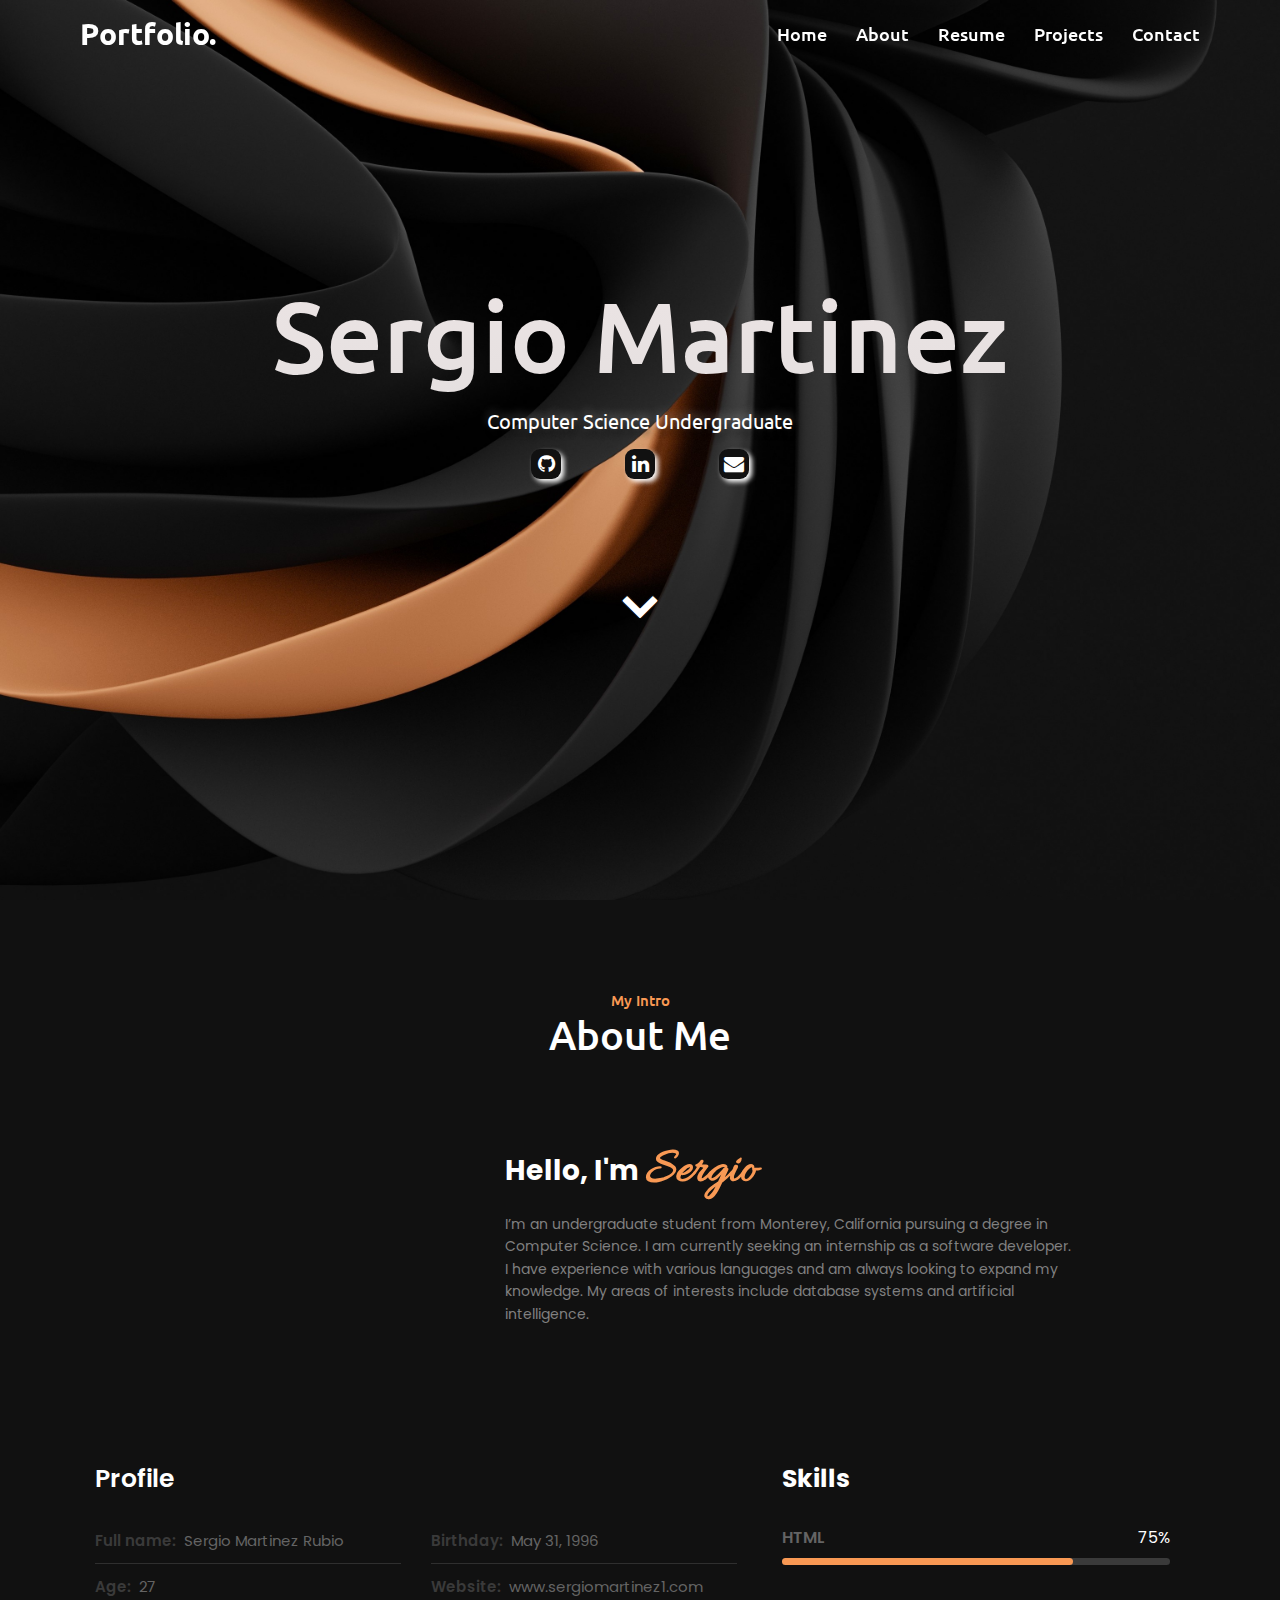
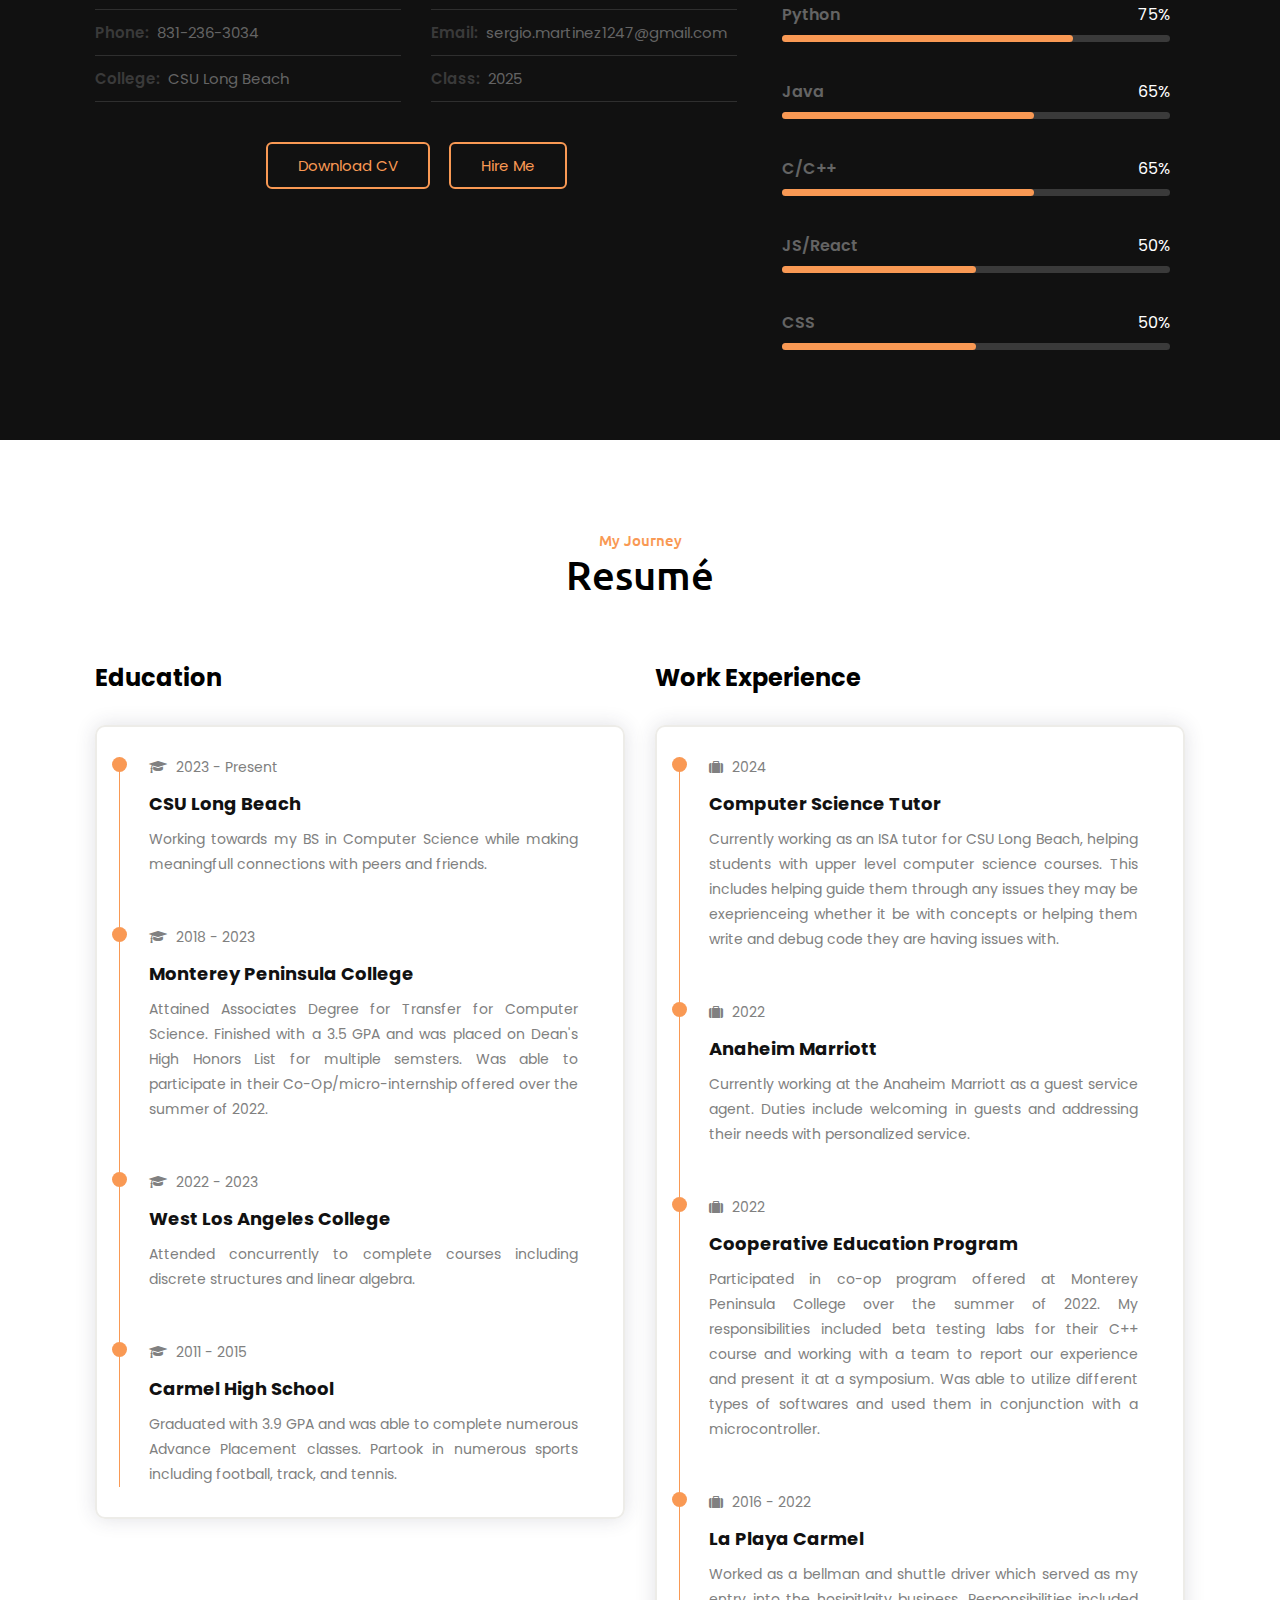
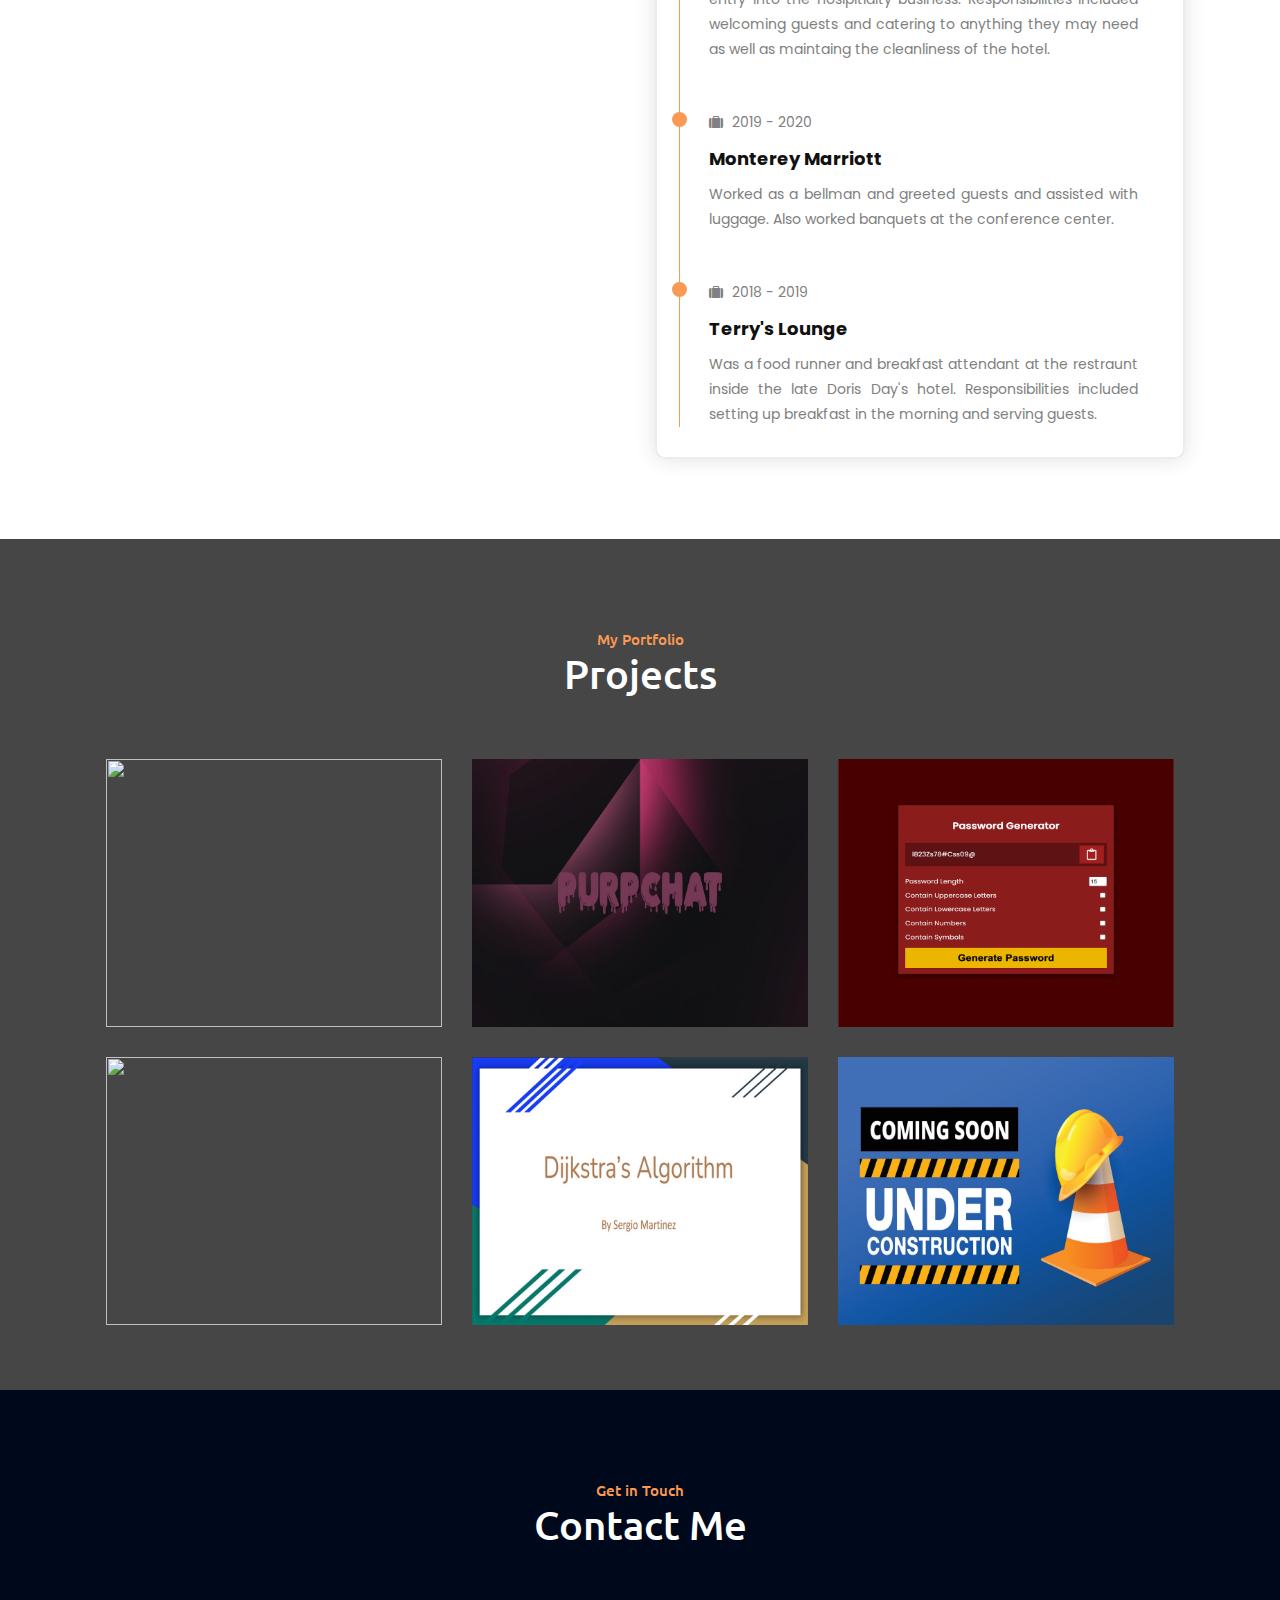
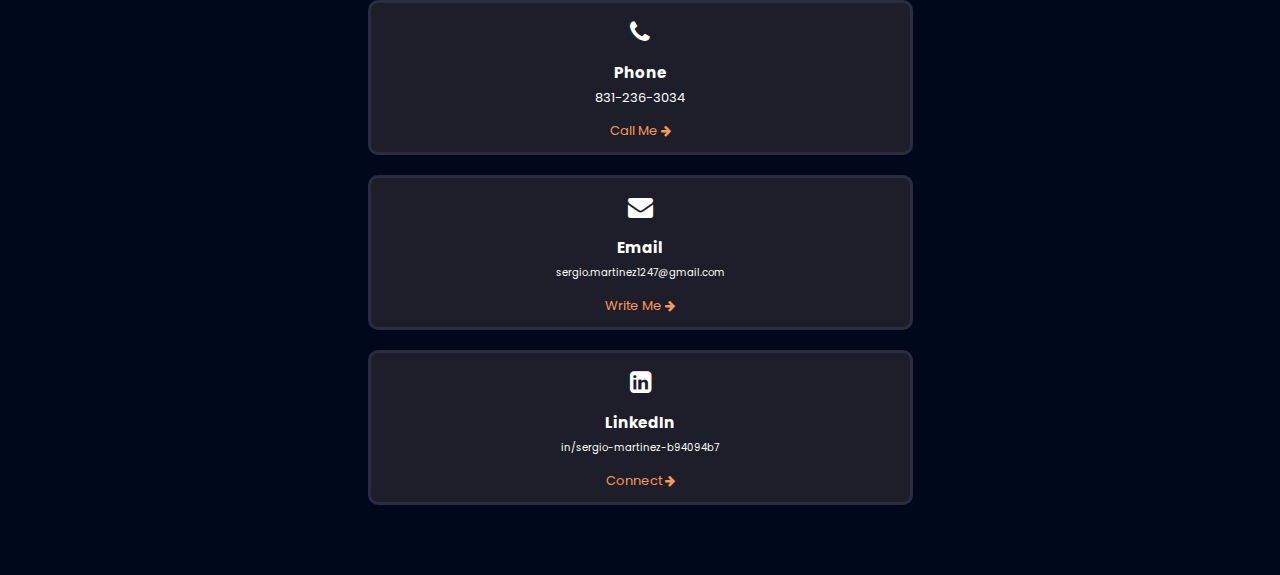
==== index.html @ 28113e57 "Update index.html" ====
<!DOCTYPE html>
<html lang="en" data-color-scheme="dark">
<head> 
    <meta charset="UTF-8">
    <meta http-equiv="X-UA-Compatible" content="IE=edge">
    <meta name="viewport" content="width=device-width, initial-scale=1.0">
    <title>Sergio's Website</title>
    <link rel="stylesheet" href="style.css">
    <script src="https://kit.fontawesome.com/a076d05399.js" crossorigin="anonymous"></script>
    <script src="https://code.jquery.com/jquery-3.6.3.min.js"></script>

    
    <link rel="icon" type="image/png" size="16x16 32x32" href="images/letter.png">
    <link rel="stylesheet" href="https://cdnjs.cloudflare.com/ajax/libs/font-awesome/4.7.0/css/font-awesome.min.css">
</head>
<body>
    <nav class="navbar">
        <div class="max-width">
            <div class="logo"><a href="#" >Portfo<span>lio.</span></a></div>
                <ul class="menu">
                    <li><a href="#home" class="menu-btn">Home</a></li>
                    <li><a href="#about" class="menu-btn">About</a></li>
                    <li><a href="#resume" class="menu-btn">Resume</a></li>
                    <li><a href="#projects" class="menu-btn">Projects</a></li>
                    <li><a href="#contact" class="menu-btn">Contact</a></li>
                </ul>
                <div class="menu-btn">
                    <i class="fa fa-bars"></i>
                </div>
        </div>
    </nav>
            <!-- home section start -->
            <section class="home" id="home">
                <div class="max-width">
                    <div class="home-content">
                        <div class="text1">Sergio Martinez</div>
                        <div class="text2">Computer Science Undergraduate</div>
                        
                        <div class="media">
                            <ul>
                                <li>
                                    <a target="_blank" rel="noopener noreferrer" href="https://github.com/sergio1247"><i class= "fa fa-github"></i>
                                    </a>
                                </li>
                                <li>
                                    <a href="https://www.linkedin.com/in/sergio-martinez-b94094b7/"><i class= "fa fa-linkedin"></i>
                                    </a>
                                </li>
                                <li>
                                    <a href="mailto:sergio.martinez1247@gmail.com"><i class= "fa fa-envelope"></i>
                                    </a>
                                </li>
                            </ul>
                        </div>
                            <div class="scrolldown">
                               <a href="#about"><i class="fa fa-chevron-down"></i></a>
                           </div>

                           <!-- <div class="text3">image by: <a href="https://www.pexels.com/photo/forest-trees-photography-2422970/" style="color:gray">Jeremy Bishop</a></div> -->
                    </div>
                </div>
                <!-- <footer><h2>hi</h2></footer> -->
                <!-- <footer><div class="text3">image by: <a href="https://www.pexels.com/photo/forest-trees-photography-2422970/" style="color:gray">Jeremy Bishop</a></div></footer> -->
            </section>

            <!-- About section -->
            <section class="about" id="about">
                <div class="max-width">
                    <!-- <h2 class="title">About Me</h2> -->

                    <h2 data-heading="My Intro" class="title">About Me</h2>
                    

                <div class="row">
                    <div class="container">
                        <div class="about-img padd15">
                            <img src="images/hawaii.png" alt="">
                        </div>
                    <div class="about-info padd15">
                        <h3 class="hello">Hello, I'm <span>Sergio</span></h3>
                        <p style="color:gray">I’m an undergraduate student from Monterey, California pursuing a degree in Computer Science. I am currently seeking an internship as a software developer. I have experience with various languages and am always looking to expand my knowledge. My areas of interests include database systems and artificial intelligence. </p>
                    </div>
                    </div>
                </div>

                <div class="row">
                    <div class="personal-info">
                        <h3>Profile</h3>
                        <div class="row">
                            <div class="info-item padd15">
                                <p>Full name: <span>Sergio Martinez Rubio</span></p>
                            </div>
                            <div class="info-item padd15">
                                <p>Birthday: <span>May 31, 1996</span></p>
                            </div>
                        <div class="info-item padd15">
                            <p>Age: <span>27</span></p>
                        </div>
                        <div class="info-item padd15">
                            <p>Website: <span>www.sergiomartinez1.com</span></p>
                        </div>
                        <div class="info-item padd15">
                            <p>Phone: <span>831-236-3034</span></p>
                        </div>
                        <div class="info-item padd15">
                            <p>Email: <span>sergio.martinez1247@gmail.com</span></p>
                        </div>
                        <div class="info-item padd15">
                            <p>College: <span>CSU Long Beach</span></p>
                        </div>
                        <div class="info-item padd15">
                            <p>Class: <span>2025</span></p>
                        </div>


                        </div>
                        <div class="row">
                            <div class="buttons">
                                <a href="Comp Sci Resume Jan 2024.pdf" class="cv">Download CV</a>
                                <a href="#contact">Hire Me</a>
                            </div>
                        </div>
                    </div>

                    <div class="skills padd15">
                        <h3>Skills</h3>
                        <div class="row">
                        
                        <div class="skill-item padd15">
                            <h5>HTML</h5>
                            <div class="progress">
                            <div class="progress-in" style="width: 75%;"></div>
                            <div class="skill-percent">75%</div>
                            </div>
                        </div>
                        <div class="skill-item padd15">
                            <h5>Python</h5>
                            <div class="progress">
                            <div class="progress-in" style="width: 75%;"></div>
                            <div class="skill-percent">75%</div>
                            </div>
                        </div>
                        <div class="skill-item padd15">
                            <h5>Java</h5>
                            <div class="progress">
                            <div class="progress-in" style="width: 65%;"></div>
                            <div class="skill-percent">65%</div>
                            </div>
                        </div>
                        <div class="skill-item padd15">
                            <h5>C/C++</h5>
                            <div class="progress">
                            <div class="progress-in" style="width: 65%;"></div>
                            <div class="skill-percent">65%</div>
                            </div>
                        </div>
                        <div class="skill-item padd15">
                            <h5>JS/React</h5>
                            <div class="progress">
                            <div class="progress-in" style="width: 50%;"></div>
                            <div class="skill-percent">50%</div>
                            </div>
                        </div>
                        <div class="skill-item padd15">
                            <h5>CSS</h5>
                            <div class="progress">
                            <div class="progress-in" style="width: 50%;"></div>
                            <div class="skill-percent">50%</div>
                            </div>
                        </div>
                    </div>


                    </div>
            </div>
                </div>
            
        </section>



         <!-- Resume section -->
         <section class="resume" id="resume">
            <div class="max-width">

                <h2 data-heading="My Journey" class="title">Resumé</h2>
                

            <div class="row">
                <div class="education padd15">
                    <h3 class="title2">Education</h3>
                    <div class="row">
                        <div class="timeline-box">
                            <div class="timeline shadow-dark">
                                <div class="timeline-item">
                                    <div class="circle-dot"></div>
                                    <h3 class="timeline-date">
                                        <i class="fa fa-graduation-cap"></i> 2023 - Present
                                    </h3>
                                    <h4 class="timeline-title">CSU Long Beach</h4>
                                    <p class="timeline-text">Working towards my BS in Computer Science while making meaningfull connections with peers and friends. </p>
                                </div>


                                <div class="timeline-item">
                                    <div class="circle-dot"></div>
                                    <h3 class="timeline-date">
                                        <i class="fa fa-graduation-cap"></i> 2018 - 2023
                                    </h3>
                                    <h4 class="timeline-title">Monterey Peninsula College</h4>
                                    <p class="timeline-text">Attained Associates Degree for Transfer for Computer Science. Finished with a 3.5 GPA and was placed on Dean's High Honors List for multiple semsters. Was able to participate in their Co-Op/micro-internship offered over the summer of 2022.</p>
                                </div>


                                <div class="timeline-item">
                                    <div class="circle-dot"></div>
                                    <h3 class="timeline-date">
                                        <i class="fa fa-graduation-cap"></i> 2022 - 2023
                                    </h3>
                                    <h4 class="timeline-title">West Los Angeles College</h4>
                                    <p class="timeline-text">Attended concurrently to complete courses including discrete structures and linear algebra.</p>
                                </div>


                                <div class="timeline-item">
                                    <div class="circle-dot"></div>
                                    <h3 class="timeline-date">
                                        <i class="fa fa-graduation-cap"></i> 2011 - 2015
                                    </h3>
                                    <h4 class="timeline-title">Carmel High School</h4>
                                    <p class="timeline-text">Graduated with 3.9 GPA and was able to complete numerous Advance Placement classes. Partook in numerous sports including football, track, and tennis. </p>
                                </div>


                            </div>
                        </div>
                    </div>
                </div>
                <div class="experience padd15">
                    <h3 class="title2">Work Experience</h3>
                    <div class="row">
                        <div class="timeline-box">
                            <div class="timeline shadow-dark">

                                
                                <div class="timeline-item">
                                    <div class="circle-dot"></div>
                                    <h3 class="timeline-date">
                                        <i class="fa fa-suitcase"></i> 2024
                                    </h3>
                                    <h4 class="timeline-title">Computer Science Tutor</h4>
                                    <p class="timeline-text">Currently working as an ISA tutor for CSU Long Beach, helping students with upper level computer science courses. This includes helping guide them through any issues they may be exeprienceing whether it be with concepts or helping them write and debug code they are having issues with.</p>
                                </div>


                                <div class="timeline-item">
                                    <div class="circle-dot"></div>
                                    <h3 class="timeline-date">
                                        <i class="fa fa-suitcase"></i> 2022
                                    </h3>
                                    <h4 class="timeline-title">Anaheim Marriott</h4>
                                    <p class="timeline-text">Currently working at the Anaheim Marriott as a guest service agent. Duties include welcoming in guests and addressing their needs with personalized service.</p>
                                </div>

                                
                                <div class="timeline-item">
                                    <div class="circle-dot"></div>
                                    <h3 class="timeline-date">
                                        <i class="fa fa-suitcase"></i> 2022
                                    </h3>
                                    <h4 class="timeline-title">Cooperative Education Program</h4>
                                    <p class="timeline-text">Participated in co-op program offered at Monterey Peninsula College over the summer of 2022. My responsibilities included beta testing labs for their C++ course and working with a team to report our experience and present it at a symposium. Was able to utilize different types of softwares and used them in conjunction with a microcontroller. </p>
                                </div>


                                <div class="timeline-item">
                                    <div class="circle-dot"></div>
                                    <h3 class="timeline-date">
                                        <i class="fa fa-suitcase"></i> 2016 - 2022
                                    </h3>
                                    <h4 class="timeline-title">La Playa Carmel</h4>
                                    <p class="timeline-text">Worked as a bellman and shuttle driver which served as my entry into the hosipitlaity business. Responsibilities included welcoming guests and catering to anything they may need as well as maintaing the cleanliness of the hotel. </p>
                                </div>


                                <div class="timeline-item">
                                    <div class="circle-dot"></div>
                                    <h3 class="timeline-date">
                                        <i class="fa fa-suitcase"></i> 2019 - 2020
                                    </h3>
                                    <h4 class="timeline-title">Monterey Marriott</h4>
                                    <p class="timeline-text">Worked as a bellman and greeted guests and assisted with luggage. Also worked banquets at the conference center.</p>
                                </div>


                                <div class="timeline-item">
                                    <div class="circle-dot"></div>
                                    <h3 class="timeline-date">
                                        <i class="fa fa-suitcase"></i> 2018 - 2019
                                    </h3>
                                    <h4 class="timeline-title">Terry's Lounge</h4>
                                    <p class="timeline-text">Was a food runner and breakfast attendant at the restraunt inside the late Doris Day's hotel. Responsibilities included setting up breakfast in the morning and serving guests.</p>
                                </div>




                            </div>
                        </div>
                    </div>
                </div>

            </div>





            </div>
         </section>

         <!-- Projects section -->
         <section class="projects" id="projects">
            <div class="max-width">

                <h2 data-heading="My Portfolio" class="title">Projects</h2>
                

            <div class="row">
                <div class="work">
                    <div class="work-item">
                        <div class="work-box">
                            <!-- <a href="https://sergiomartinez1.com"><img src="images/website.png" alt=""></a> -->
                            <img src="images/website.png" alt="">
                            <div class="overlay">
                                <div class="overlay-title">Personal Website</div>
                                <div class="overlay-text">Built this website using HTML5, CSS, and JavaScript. This was my first project and was my introduction into using CSS and JavaScript.</div>
                                <div class="overlay-button">
                                    <a href="https://github.com/sergio1247/Sergio-s-Site/tree/main">
                                        Source Code  <i class="fa fa-arrow-right"></i>
                                    </a>
                                </div>
                            </div>
                        </div>
                            
                    </div>

                    <div class="work-item">
                        <div class="work-box">
                            <img src="images/purpchat.jpg" alt="">
                            <div class="overlay">
                                <div class="overlay-title">Chat App</div>
                                <div class="overlay-text">Cretaed a chat application</div>
                                <div class="overlay-button">
                                    <a href="https://purpchat.netlify.app">
                                        Use  <i class="fa fa-arrow-right"></i>
                                    </a>
                                </div>
                            </div>
                        </div>
                            
                    </div>

                    <div class="work-item">
                        <div class="work-box">
                            <!-- <img src="images/website.png" alt=""> -->
                            <img src="images/generator.png" alt="">
                            <div class="overlay">
                                <div class="overlay-title">Password Generator</div>
                                <div class="overlay-text">Coded a program that takes inputs from the user and creates a random password based on their inputs. Written with JavaScript, HTML, and CSS.</div>
                                <div class="overlay-button">
                                    <a href="generator/index.html">
                                        Try  <i class="fa fa-arrow-right"></i>
                                    </a>
                                </div>
                            </div>
                        </div>
                            
                    </div>

                    <div class="work-item">
                        <div class="work-box">
                            <img src="images/adventure.png" alt="">
                            <div class="overlay">
                                <div class="overlay-title">Adventure Game</div>
                                <div class="overlay-text">Cretaed an old school adventure game in which the user can create rooms and connect them to other rooms. Written in C++ utilizing pointers, vector of pointers, and room objects.</div>
                                <div class="overlay-button">
                                    <a href="https://onlinegdb.com/KGIZMB9MD">
                                        Run  <i class="fa fa-arrow-right"></i>
                                    </a>
                                </div>
                            </div>
                        </div>
                            
                    </div>

                    <div class="work-item">
                        <div class="work-box">
                            <img src="images/presentation.png" alt="">
                            <div class="overlay">
                                <div class="overlay-title">Presentation</div>
                                <div class="overlay-text">Created a presentation for my discrete structures class which covers and explains Dijkstra's Algorithm and some of its applications.</div>
                                <div class="overlay-button">
                                    <a href="https://www.youtube.com/watch?v=fBXM9mXac9Q">
                                        Watch  <i class="fa fa-arrow-right"></i>
                                    </a>
                                </div>
                            </div>
                        </div>
                            
                    </div>


                    <div class="work-item">
                        <div class="work-box">
                            <img src="images/tbd.jpg" alt="">
                            <div class="overlay">
                                <div class="overlay-title">Python Web Scraper</div>
                                <div class="overlay-text">Created a program in python that scrapes the CSULB website's course catalogs and puts them in a list of course objects for the user to sort through and generate schedules</div>
                                <div class="overlay-button">
                                    <a href="Scraper/index.html">
                                        Try  <i class="fa fa-arrow-right"></i>
                                    </a>
                                </div>
                            </div>
                        </div>
                            
                    </div>
                    
                </div>



            </div>



            </div>
         </section>


        <!-- Contact Section -->

        <section class="contact" id="contact">
            <div class="max-width">

                <h2 data-heading="Get in Touch" class="title">Contact Me</h2>

                <div class="contact-container padd15">
                    <div class="contact-content">
                        <div class="contact-info padd15">

                            <div class="contact-card">
                                <i class="fa fa-phone"></i>
                                <h3 class="info-title">Phone</h3>
                                <span class="contact-card-data">831-236-3034</span>
                                <a href="tel:8312363034" class="contact-button">
                                    Call Me  <i class="fa fa-arrow-right"></i>
                                </a>
                            </div>

                            <div class="contact-card">
                                <i class="fa fa-envelope"></i>
                                <h3 class="info-title">Email</h3>
                                <span class="contact-card-data" id="mail">sergio.martinez1247@gmail.com</span>
                                <a href="mailto:sergio.martinez1247@gmail.com" class="contact-button">
                                    Write Me  <i class="fa fa-arrow-right"></i>
                                </a>
                            </div>

                            <div class="contact-card">
                                <i class="fa fa-linkedin-square"></i>
                                <h3 class="info-title">LinkedIn</h3>
                                <span class="contact-card-data" id="mail">in/sergio-martinez-b94094b7</span>
                                <a href="https://www.linkedin.com/in/sergio-martinez-b94094b7/" class="contact-button">
                                    Connect  <i class="fa fa-arrow-right"></i>
                                </a>
                            </div>

                            
                        </div>
                    </div>

                    <!-- <div class="contact-content">
                        <form action="" class="contact-form padd15">
                            <div class="input-container">
                                <input type="text" class="input">
                                <label for="">Name</label>
                                <span>Name</span>
                            </div>

                            <div class="input-container">
                                <input type="email" class="input">
                                <label for="">Email</label>
                                <span>Email</span>
                            </div>

                            <div class="input-container">
                                <input type="tel" class="input">
                                <label for="">Phone</label>
                                <span>Phone</span>
                            </div>

                            <div class="input-container textarea">
                                <textarea name="" id="" cols="30" class="input" rows="10"></textarea>
                                <label for="">Message</label>
                                <span>Message</span>
                            </div>

                            <div class="buttons">
                                <a href="resume.pdf" class="cv"><i class="fa fa-paper-plane"></i> Send Message</a>
                            </div>

                        </form>
                    </div> -->

 

                </div>
            </div>
        </section>

            

    <script src="script.js"></script>
</body>
</html>
---- style.css ----
@import url('https://fonts.googleapis.com/css2?family=Allura&family=Clicker+Script&family=Poppins:wght@400;500;600;700&family=Ubuntu:wght@400;500;700&display=swap');
:root {
    color-scheme: dark;
    /* — app-height: 100%; */
}

::-webkit-scrollbar{
  display: none;
}


* {
  margin: 0;
  padding: 0;
  box-sizing: border-box;
  text-decoration: none;
}
.shadow-dark{
  box-shadow: 0 0 20px rgb(48, 46, 77, 0.15);
}
a:visited,
a:link {
  color: #fff;
}
html{
  scroll-behavior: smooth;
}


.container{
  max-width: 1300px;
  width: 100%;
  display: flex;
  justify-content: center;

  /* background-color: gold; */
  /* margin: auto; */
}
.row{
  display: flex;
  flex-wrap: wrap;
  position: relative;
}
.padd15{
  padding-left: 15px;
  padding-right: 15px;
}



.max-width {
  max-width: 1300px;
  padding: 0 80px; /* indents Portfolio */
  margin: auto;
  /* background-color: #f21818; */
}

.project-width {
  max-width: 1400px;
  padding: 0 80px; /* indents Portfolio */
  margin: auto;
  background-color: #f21818;
}

/* navbar styling */
.navbar {
  position: fixed;
  width: 100%;
  padding: 15px 0; /* Makes red bar bigger  */
  /* background: black; */
  font-family: "Ubuntu", sans-serif; /* font for home, about, etc */
  z-index: 999;
}
.navbar.sticky {
  padding: 15px 0;
  background: black;
}
.navbar .max-width {
  display: flex;
  align-items: center; /* moves menu down to center of red line */
  justify-content: space-between; /* moves menu to next flex spot */
}
.navbar .logo a {
  color: #fff;
  font-size: 30px;
  font-weight: 600;
}


.navbar .logo a:hover {
  color: #f99954;
}


.navbar .menu li {
  list-style: none;
  display: inline-block;
}
.navbar .menu li a {
  display: block;  
  color: #fff;
  font-size: 18px;
  font-weight: 500;
  margin-left: 25px; /*  Space between home, about, skills  */
}
.navbar .menu li a:hover {
  color: #f99954;
}
.navbar.sticky .menu li a:hover {
  color: #f99954;
}
/* home button styling  */

.menu-btn {
  color: #fff;
  font-size: 23px;
  cursor: pointer;
  display: none;
}

/* home section styling */





.home {
  display: flex;
  background: url("images/black.jpg") no-repeat center;
  background-size: cover;
  height: 100vh;
  /* min-height: -webkit-fill-available; */
  /* height: var( — app-height); */
  color: #fff;
  min-height: 500px; /* height of home element box */
  font-family: "Ubuntu", sans-serif;
}
.home .max-width {
  /* margin: auto 0 auto 40px; */
  /* margin-top: 240px; */

  /* display: grid;
    align-items: center;
    justify-self: center;
    color: rgb(4, 4, 4);
    font-size: 4rem; */
}
.home .home-content .text1 {
  text-align: center;
  

  background-color: white;
  background-image: linear-gradient(
    to top,
    rgb(229, 224, 224) 0%,
    rgb(236, 228, 228) 100%
  );
  text-shadow: 2px 7px 5px;
  font-size: 100px;
  font-weight: 500;
  /* -webkit-text-stroke-width: 1px; */
  -webkit-text-stroke-color: black;
  background-size: 500%;
  -webkit-background-clip: text;
  -moz-background-clip: text;
  color: transparent;
}
.home .home-content .text2 {
  font-size: 20px;
  text-align: center;
  margin-top: 10px;
  text-shadow: 2px 7px 5px rgba(12, 12, 12, 0.3),
    0px -4px 10px rgba(255, 255, 255, 0.3);
}
.home .home-content .text3 {
  position: absolute;
  bottom: 2%;
  right: 16px;
  color: rgb(128, 128, 128);
  font-size: 13px;
}
/* .home .home-content .test{
    font-size: 30px;
    text-align: center;
    margin-top: 10px;
    margin: 0 15px;
    
 
} */

.home .home-content .media ul {
  /* position: relative; */
  text-align: center;
  margin-top: 15px;
  /* display: inline-block; */
  /* padding: 0;
    margin: 0; */
}
.home .home-content .media ul li {
  list-style: none;
  display: inline-block;
  margin: 0 30px;
  z-index: 1;
}
.home .home-content .media ul li .fa {
  font-size: 20px;
  line-height: 30px;
  transition: 0.6s;
  color: white;
}
.home .home-content .media ul li .fa:hover {
  /* color: black; */
}
.home .home-content .media ul li a {
  position: relative;
  display: block;
  height: 30px;
  width: 30px;
  border-radius: 30%;
  background-color: #111111;
  text-align: center;
  transition: 0.3s;
  box-shadow: 3px 3px 5px white;
}
.home .home-content .media ul li a:hover {
  transform: translate(0, -3px);
}
.home .home-content .media ul li:nth-child(1) a:hover {
  transform: translate(0, -3px);
  background-color: green;
}
.home .home-content .media ul li:nth-child(2) a:hover {
  transform: translate(0, -3px);
  background-color: #0a66c2;
}
.home .home-content .media ul li:nth-child(3) a:hover {
  transform: translate(0, -3px);
  background-color: #f21818;
}

.home .home-content .scrolldown {
    display: flex;
    position: relative;
    justify-content: center;
    align-items: center;
    margin-top: 100px;
    /* background-color: #f99954; */
    /* bottom: -200px; */
    
    /* left: 48.5%; */
  
    font-size: 40px;
  }
  .home .home-content .scrolldown .fa{
    -webkit-text-stroke-width: 1px;
    -webkit-text-stroke-color: black;
      /* text-shadow: 3px 3px 5px black; */
      -webkit-background-clip: text;
    -moz-background-clip: text;
    text-align: center;
    
  }
.fa:hover {
    /* color: black; */
  }
  .home .home-content .scrolldown a:hover{
    
    -webkit-text-stroke-width: 2px;
  -webkit-text-stroke-color: black;
    text-shadow: 0px 0px 10px white;
    -webkit-background-clip: text;
  -moz-background-clip: text;
  }


  /* footer{
    margin-top: auto;
} */

    /* about ********************************************************************** */
  /* about ********************************************************************** */
  /* about ********************************************************************** */
  /* about ********************************************************************** */
  
  
  
/* About section stlying */

section{
    padding: 50px 0;
    /* background: linear-gradient(to bottom, black,red); */
    /* display: block;
    position: fixed; */
}
.about {
  font-family: "poppins", sans-serif;
  height: auto;
  /* background: linear-gradient(to bottom, #111111,70%,#303030); */
  background-color: rgb(17, 17, 17);
  /* display: flex; */
}

.about .title {
    position: relative;
    text-align: center;
  font-family: "Poppins", sans-serif;
  color: white;
  font-size: 40px;
  font-weight: 500;
  margin-top: 40px;
  padding-bottom: 40px;
  font-family: "Ubuntu", sans-serif;
}
.about .title::before {
    content: attr(data-heading);
    color: #f99954;
  font-size: 15px;
    bottom: 0px;
   display: block;
}




.about .about-info{
  /* flex: 0 0 60%; */
  /* max-width: 60%; */
  width: 600px;
  height: 300px;
  /* background-color: orange; */
  /* text-align: end; */
  
}

h3.hello{
  font-size: 28px;
  margin-top: 40px;
  margin-bottom: 10px;
  /* margin-left: 60px; */
}
h3.hello span{
  font-family: 'Allura', cursive;
  font-size: 50px;
  font-weight: 700;
  color:#f99954;
  /* text-shadow: 0 0 3px white; */
  margin-bottom: 20px;
}
.about-info p{
    /* margin-left: 60px; */
    line-height: 1.6;
    font-size: 14px;
}
.about .about-img{
  /* flex: 0 0 40%;
  max-width: 40%; */
  display: flex;
  height: 300px;
  width: 300px;
  
  /* background: blue; */
  text-align: end;
  /* text-align: center; */
  position: relative;
 
  
}
.about .about-img img{
  height: 300px;
  /* margin-right: 150px; */
  border-radius: 50px;
  justify-self: start;
  
}






























.about .personal-info{
  flex: 0 0 60%;
  max-width: 60%;
  /* background-color: red; */
  /* margin-bottom: 30px; */
  margin-top: 60px;
}

.about .personal-info h3{
  /* color: gray; */
  color: white;
  font-weight: 600;
  padding-left: 15px;
  font-size: 25px;
  padding-bottom: 20px;
}

 .about .personal-info .info-item{
  flex: 0 0 50%;
  max-width: 50%;
  /* background: red; */
 }
 .about .personal-info .info-item p{
  font-weight: 600;
  padding: 11px 0;
  font-size: 15px;
  color: rgb(58, 58, 58);
  border-bottom: 1px solid rgb(47, 47, 47);
 }
 .about .personal-info .info-item p span{
      font-weight: 400;
      color: rgb(100, 100, 100);
      margin-left: 4px;
      display: inline-block;
      
 }
 .about .personal-info .buttons{
  /* margin-left: 15px; */

  /* background-color: #f21818; */
  width: 100%;
  display: inline-block;
  text-align: center;
 }
 .about .personal-info .buttons .cv{
  margin-right: 15px;
 }
 .about .personal-info .buttons a{
  display: inline-block;
  background: none;
  color: #f99954;
  font-size: 15px;
  padding: 10px 30px;
  margin-top: 40px;
  border-radius: 6px;
  border: 2px solid #f99954;
  transition: all 0.3 ease;
  
}
.about .personal-info a:hover{
  color: #fff;
  background: none;
  border-color: white;
}


 .about .skills{
  flex: 0 0 40%;
  max-width: 40%;
  /* background-color: green;      ----------------------------       */
  margin-top: 60px;
  margin-bottom: 10px;

}
.about .skills h3{
  /* color: gray; */
  color: white;
  padding-left: 15px;
  font-size: 25px;
  padding-bottom: 20px;
}

.about .skills .skill-item{
  flex: 0 0 100%;
  max-width: 100%;
  margin-bottom: 30px;
  
}
.about .skills .skill-item h5{
  line-height: 40px;
  font-weight: 600;
  font-size: 16px;
  color: rgb(100, 100, 100);
  /* color: white; */
  text-transform: capitalize;
}
.about .skills .skill-item .progress{
  background-color: rgb(58, 58, 58);
  height: 7px;
  border-radius: 4px;
  width: 100%;
  position: relative;
}
.about .skills .skill-item .progress .progress-in{
  position: absolute;
  left: 0;
  top: 0;
  height: 100%;
  border-radius: 4px;
  background-color: #f99954;
  
}
.about .skills .skill-item .skill-percent{
  position: absolute;
  right: 0;
  color: white;
  top: -40px;
  font-weight: 400;
  line-height: 40px;
}



  /* resume ********************************************************************** */
  /* resume ********************************************************************** */
  /* resume ********************************************************************** */
  /* resume ********************************************************************** */



.resume {
font-family: "poppins", sans-serif;
height: auto;
/* display: flex; */
padding: 50px 0;
  /* background-color: #FAF9F6; */
  background-color: #ffff;
}

.resume .title {
  position: relative;
  text-align: center;
font-family: "Poppins", sans-serif;
color: black;
font-size: 40px;
font-weight: 500;
margin-top: 40px;
padding-bottom: 30px;
font-family: "Ubuntu", sans-serif;
}
.resume .title::before {
  content: attr(data-heading);
  color: #f99954;
font-size: 15px;
  bottom: 0px;
 display: block;
}

.resume .title2{
  font-size: 24px;
  margin-bottom: 30px;
  font-weight: 700;
  color: black;
}

.resume .education{
  flex: 0 0 50%;
  max-width: 50%;
  margin-top: 30px;
  /* background-color: white; */
}
.resume .experience{
  flex: 0 0 50%;
  max-width: 50%;
  margin-top: 30px;
  /* background-color: rgb(36, 236, 13) */
}
.resume .timeline-box{
  flex: 0 0 100%;
  max-width: 100%;
  /* background-color: #f21818; */
}
.resume .experience .timeline-box{
  margin-bottom: 30px;
}
.resume .timeline{
  /* background-color: white; */
  /* background-color: #0a66c2; */
  padding: 30px 15px;
  border: 2px solid #edece8;
  border-radius: 10px;
  width: 100%;
  position: relative;
  color: #111;
}
.resume .timeline .timeline-item{
  position: relative;
  padding-left: 37px;
  padding-bottom: 50px;
}
.resume .timeline .timeline-item:last-child{
  padding-bottom: 0;
}
.resume .timeline .timeline-item::before{
  content: '';
  width: 1px;
  position: absolute;
  height: 100%;
  left: 7px;
  top: 0;
  background-color: #f99954;
}
.resume .timeline .timeline-item .circle-dot{
  position: absolute;
  left: 0;
  top: 0;
  height: 15px;
  width: 15px;
  border-radius: 50%;
  background-color: #f99954;
}
.resume .timeline .timeline-date{
  font-weight: 400;
  font-size: 14px;
  margin-bottom: 12px;
  color: grey;
}
.resume .timeline .timeline-date .fa{
  margin-right: 5px;
}
.resume .timeline .timeline-title{
  font-weight: 700;
  font-size: 18px;
  margin-bottom: 10px;
}
.resume .timeline .timeline-text{
  line-height: 25px;
  font-size: 14px;
  text-align: justify;
  margin-right: 30px;
  color: grey;
}


  /* projects ********************************************************************** */
  /* projects ********************************************************************** */
  /* projects ********************************************************************** */
  /* projects ********************************************************************** */


.projects {
  font-family: "poppins", sans-serif;
  height: auto;
  /* display: flex; */
  padding: 50px 0;
    /* background-color: #0f0f2f; */
    background-color: rgb(70, 70, 70);
  }
  
  .projects .title {
    position: relative;
    text-align: center;
  font-family: "Poppins", sans-serif;
  color: white;
  font-size: 40px;
  font-weight: 500;
  margin-top: 40px;
  padding-bottom: 30px;
  font-family: "Ubuntu", sans-serif;
  }
  .projects .title::before {
    content: attr(data-heading);
    color: #f99954;
  font-size: 15px;
    bottom: 0px;
   display: block;
  }

  .projects .work{
    max-width: 1300px;
    width: 100%;
    display: flex;
    justify-content: center;
    margin-top: 15px;
  
    /* background-color: gold; */
    /* margin: auto; */
    flex-wrap: wrap;
  }
  .projects .work-item{
    flex: 0 0 30%;
    max-width: 30%;
    /* background-color: rgb(110, 5, 5); */
    /* padding: 15px 15px; */
    margin: 15px 15px;
    position: relative;
    width: 100%;

  }
.projects .work-box{
  flex: 0 0 100%;
  max-width: 100%;
  height: 100%;
  /* background-color: rgb(36, 147, 36); */
  
}




.projects .work-box img{
  width: 100%;
  height: 100%;
}

.overlay {
  position: absolute;
  bottom: 100%;
  left: 0;
  right: 0;
  background: rgba(13, 13, 13, 0.9);
  overflow: hidden;
  width: 100%;
  height:0;
  transition: .5s ease;
}

.work-box:hover .overlay {
  bottom: 0;
  height: 100%;
}


.overlay-title {
  color: white;
  font-size: 20px;
  padding-top: 15px;
  padding-left: 15px;
  font-weight: 600;

  /* -webkit-transform: translate(-50%, -50%);
  -ms-transform: translate(-50%, -50%);
  transform: translate(-50%, -50%);
  text-align: center; */
}
.overlay-text{
  color: white;
  font-size: 13px;
  padding-top: 15px;
  padding-left: 15px;
  padding-right: 15px;
}
#adv{
  font-size: 13px;
}
.overlay-button{
  color: #f99954;
  padding-left: 15px;
  padding-top: 20px;
  padding-bottom: 30px;
}
.overlay-button a:hover {
  color: #edece8;
  border-color: white;
}
.overlay-button a{
  color: #f99954;
  font-size: 12px;
  border: 2px solid #f99954;
  border-radius: 50px;
  padding: 5px 20px;
}
.overlay-button i{
  color: inherit;
}

.projects .row:last-child{
  /* background-color: #FAF9F6; */
  /* margin-top: -30px; */
}










  /* contact ********************************************************************** */
  /* contact ********************************************************************** */
  /* contact ********************************************************************** */
  /* contact ********************************************************************** */


  .contact {
    font-family: "poppins", sans-serif;
    height: auto;
    /* display: flex; */
    padding: 50px 0;
      background-color: #00091b;
    }
    
    .contact .title {
      position: relative;
      text-align: center;
    font-family: "Poppins", sans-serif;
    color: white;
    font-size: 40px;
    font-weight: 500;
    margin-top: 40px;
    padding-bottom: 30px;
    font-family: "Ubuntu", sans-serif;
    }
    .contact .title::before {
      content: attr(data-heading);
      color: #f99954;
    font-size: 15px;
      bottom: 0px;
     display: block;
    }
    
    .contact .title2{
      font-size: 24px;
      margin-bottom: 30px;
      font-weight: 700;
      color: black;
    }

    .contact .contact-container{
      display: flex;
      margin-top: 20px;
      /* background-color: #f21818; */
      font-size: 13px;
    }
    
    .contact .contact-content{
      flex: 0 0 100%;
      max-width: 100%;
      display: flex;
      /* justify-content: center; */
      /* background-color: aqua; */
    }
    .contact .contact-info{
      align-items: right;
      /* background-color: #3cf218; */
      width: 100%;
      /* justify-content: end; */
      justify-content: center;
      padding-left: 25%;
      padding-right: 25%;
      
    }
    .contact .contact-card{
      text-align: center;
      justify-content: center;
      /* margin-left: auto; */
      border-radius: .5rem;
      width: 100%;
      background-color: #1d1e29;
      border: 3px solid #2b2d3e;
      border-radius: 10px;
      margin-bottom: 20px;
      padding-top: 17px;
      margin-right: 20px;
      line-height: 25px;
    }
  .contact .contact-card:hover{
    background-color: #00091b;
    }
    .contact .contact-container .contact-content .contact-card i{
      font-size: 25px;
      margin-bottom: 15px;
    }
    .contact-card-data{
      display: block;
      margin-bottom: 8px;

    }
    .contact .contact-container .contact-content .contact-button{
      color: #f99954;
    
    }
    .contact .contact-container .contact-content .contact-button i{
      font-size: 12px;
      color: #f99954;
    }
    #mail{
      font-size: 10px;
    }

/* responsive media querey start */









































    /* large screen ********************************************************************** */
  /* large screen ********************************************************************** */
  /* large screen  ********************************************************************** */
  /* large screen  ********************************************************************** */
    /* large screen ********************************************************************** */
  /* large screen ********************************************************************** */
  /* large screen  ********************************************************************** */
  /* large screen  ********************************************************************** */


/* @media (max-width: 1400px) {
  .about .about-content .left {
    width: 50%;
    display: flex;
    justify-content: right;
    margin: 0 auto 60px;
  }
  .about .about-content .right {
    flex: 100%;
  }
} */




    /* medium screen ********************************************************************** */
  /* medium screen ********************************************************************** */
  /* medium screen  ********************************************************************** */
  /* medium screen  ********************************************************************** */
    /* medium screen ********************************************************************** */
  /* medium screen ********************************************************************** */
  /* medium screen  ********************************************************************** */
  /* medium screen  ********************************************************************** */







@media (max-width: 947px) {
  .max-width {
    padding: 0 50px;
  }
  .menu-btn{
    display: block;
    z-index: 999;
  }
  .menu-btn i.active:before{
    content: "\f00d";
  }
  .navbar .menu {
    position: fixed;
    height: 100vh;
    width: 100%;
    left: -100%;
    top: 0;
    background: #111;    
    text-align: center;
    padding: 80px;
    transition: all 0.3s ease;
  }
  .navbar .menu.active{
    /* left: 0%; */
    top:0
  }
  .navbar .menu li {
    display: block;
  }
  .navbar .menu li {
    display: block;
  }
  .navbar .menu li a{
    display: inline-block;
    margin: 20px 0;
    font-size: 25px;
  }








  .home .home-content .text1 {
    text-align: center;
  
    background-color: white;
    background-image: linear-gradient(
      to top,
      rgb(229, 224, 224) 0%,
      rgb(236, 228, 228) 100%
    );
    text-shadow: 2px 7px 5px;
    font-size: 60px;
    font-weight: 600;
    /* -webkit-text-stroke-width: 1px; */
    -webkit-text-stroke-color: black;
    background-size: 500%;
    -webkit-background-clip: text;
    -moz-background-clip: text;
    color: transparent;
  }
  .home .home-content .text2 {
    font-size: 20px;
    text-align: center;
    margin-top: 10px;
    text-shadow: 2px 7px 5px rgba(12, 12, 12, 0.3),
      0px -4px 10px rgba(255, 255, 255, 0.3);
  }
  .home .home-content .text3 {
    position: absolute;
    bottom: 8px;
    right: 16px;
    color: gray;
    font-size: 13px;
}

  
  .home .home-content .media ul {
    /* position: relative; */
    text-align: center;
    margin-top: 15px;
    /* display: inline-block; */
    /* padding: 0;
      margin: 0; */
  }
  .home .home-content .media ul li {
    list-style: none;
    display: inline-block;
    margin: 0 30px;
    z-index: 1;
  }
  .home .home-content .media ul li .fa {
    font-size: 20px;
    line-height: 30px;
    transition: 0.6s;
    color: white;
  }
  .home .home-content .media ul li .fa:hover {
    /* color: black; */
  }
  .home .home-content .media ul li a {
    position: relative;
    display: block;
    height: 30px;
    width: 30px;
    border-radius: 30%;
    background-color: rgb(49, 57, 47);
    text-align: center;
    transition: 0.3s;
    box-shadow: 3px 3px 5px white;
  }
  .home .home-content .media ul li a:hover {
    transform: translate(0, -3px);
  }
  .home .home-content .media ul li:nth-child(1) a:hover {
    transform: translate(0, -3px);
    background-color: green;
  }
  .home .home-content .media ul li:nth-child(2) a:hover {
    transform: translate(0, -3px);
    background-color: #0a66c2;
  }
  .home .home-content .media ul li:nth-child(3) a:hover {
    transform: translate(0, -3px);
    background-color: #f21818;
  }
  
  .home .home-content .scrolldown {
    display: flex;
    position: relative;
    justify-content: center;
    align-items: center;
    margin-top: 80px;
    /* left: 48.5%; */
  
    font-size: 30px;
    color: rgb(99, 21, 21);
  }
  .max-width{
    max-width: 800px;
  }






  .about{
    height: auto;
  }
  .about .about-content .left {
    width: 50%;
    display: flex;
    justify-content: center;
    margin: 0 auto 60px;
    padding: 0;
  }
  .about .about-content .right {
    flex: 100%;
  }
  



 
  
  .projects .work{
    max-width: 1300px;
    width: 100%;
    display: flex;
    justify-content: center;
   margin-top: 40px;
    /* background-color: gold; */
    /* margin: auto; */
  }
  .projects .work-item{
    /* flex: 0 0 50%;
    max-width: 50%; */
   
    /* background-color: red; */
    margin: 15px 15px;
    position: relative;
    /* width: 100%; */

  }
.projects .work-box{
  flex: 0 0 100%;
  max-width: 100%;
  /* background-color: green; */
  
}
.projects .work-box img{
  width: 100%;
  height: 100%;
}
.projects .row:last-child{
  /* background-color: #FAF9F6; */
  margin-top: -30px;
}
.overlay-title{
  font-size: 15px;
}
.overlay-text{
  font-size: 5px;
}
}








/* mobile ********************************************************************** */
/* mobile ********************************************************************** */
/* mobile ********************************************************************** */
/* mobile ********************************************************************** */
/* mobile ********************************************************************** */
/* mobile ********************************************************************** */
/* mobile ********************************************************************** */
/* mobile ********************************************************************** */




@media (max-width: 1100px) {
    .max-width {
      padding: 0 40px;
    }
    .home {
        max-width: 100%;
        height: auto;
        background-size: cover;
        background-position: center, center;
        overflow-x: hidden;
      }
    .menu-btn{
      display: block;
      z-index: 999;
      padding: 0 10px;
    }
    .menu-btn i.active:before{
      content: "\f00d";
    }
    .navbar .menu {
      position: fixed;
      height: 100vh;
      width: 100%;
      left: -100%;
      top: 0;
      background: #111;    
      text-align: center;
      padding: 80px;
      transition: all 0.3s ease;
    }
    .navbar .menu.active{
      left: 0%;
    }
    .navbar .menu li {
      display: block;
    }
    .navbar .menu li {
      display: block;
    }
    .navbar .menu li a{
      display: inline-block;
      margin: 20px 0;
      font-size: 25px;
    }
  
  
  .home{
    height: 100vh;
  }
  
    .home .home-content .text1 {
      text-align: center;
    
      background-color: white;
      background-image: linear-gradient(
        to top,
        rgb(229, 224, 224) 0%,
        rgb(236, 228, 228) 100%
      );
      text-shadow: 2px 7px 5px;
      font-size: 60px;
      font-weight: 600;
      /* -webkit-text-stroke-width: 1px; */
      -webkit-text-stroke-color: black;
      background-size: 500%;
      -webkit-background-clip: text;
      -moz-background-clip: text;
      color: transparent;
    }
    .home .home-content .text2 {
      font-size: 20px;
      text-align: center;
      margin-top: 10px;
      text-shadow: 2px 7px 5px rgba(12, 12, 12, 0.3),
        0px -4px 10px rgba(255, 255, 255, 0.3);
    }
    /* .home .home-content .test{
        font-size: 30px;
        text-align: center;
        margin-top: 10px;
        margin: 0 15px;
        
     
    } */
    
    .home .home-content .media ul {
      /* position: relative; */
      text-align: center;
      margin-top: 15px;
      /* display: inline-block; */
      /* padding: 0;
        margin: 0; */
    }
    .home .home-content .media ul li {
      list-style: none;
      display: inline-block;
      margin: 0 30px;
      z-index: 1;
    }
    .home .home-content .media ul li .fa {
      font-size: 20px;
      line-height: 30px;
      transition: 0.6s;
      color: white;
    }
    .home .home-content .media ul li .fa:hover {
      /* color: black; */
    }
    .home .home-content .media ul li a {
      position: relative;
      display: block;
      height: 30px;
      width: 30px;
      border-radius: 30%;
      background-color: #111111;
      text-align: center;
      transition: 0.3s;
      box-shadow: 3px 3px 5px white;
    }
    .home .home-content .media ul li a:hover {
      transform: translate(0, -3px);
    }
    .home .home-content .media ul li:nth-child(1) a:hover {
      transform: translate(0, -3px);
      background-color: green;
    }
    .home .home-content .media ul li:nth-child(2) a:hover {
      transform: translate(0, -3px);
      background-color: #0a66c2;
    }
    .home .home-content .media ul li:nth-child(3) a:hover {
      transform: translate(0, -3px);
      background-color: #f21818;
    }
    
    .home .home-content .scrolldown {
      display: flex;
      position: relative;
      justify-content: center;
      align-items: center;
      margin-top: 50px;
      /* left: 48.5%; */
    
      font-size: 30px;
      color: rgb(99, 21, 21);
    }
    .home .home-content .text3 {
      position: absolute;
      bottom: 2%;
      right: 16px;
      color: gray;
      font-size: 13px;
  }
    .max-width{
    max-width: 1000px;
  }
  .about{
    height: auto;
  }
  .about .about-content .left {
    width: 50%;
    display: flex;
    justify-content: center;
    margin: 0 auto 60px;
    padding: 0;
  }
  .about .about-content .right {
    flex: 100%;
  }

  .about .personal-info .info-item{
    flex: 0 0 100%;
    max-width: 100%;
    /* background: red; */
   }
   .about .personal-info .info-item p{
    font-weight: 600;
    padding: 11px 0;
    font-size: 15px;
    color: rgb(58, 58, 58);
    border-bottom: 1px solid rgb(47, 47, 47);
   }
   .about .personal-info .info-item p span{
        font-weight: 400;
        color: rgb(100, 100, 100);
        margin-left: 4px;
        display: inline-block;
        
   }



   .about .personal-info{
    flex: 0 0 50%;
    max-width: 50%;
    /* background-color: red; */
    margin-top: 60px;
  }

  .about .skills{
    flex: 0 0 50%;
    max-width: 50%;
    /* background-color: green; */
    margin-top: 60px;
    /* padding-left: 15px; */
  }
  .projects .work{
    display: block inline;
    /* margin-top: 0px; */
  }
  
  .projects .work-item{
    flex: 0 0 45%;
    max-width: 100%;
    /* background-color: red; */
    /* margin: 10px 10px; */
    /* position: block; */
    width: 100%;

  }
.projects .work-box{
  flex: 0 0 100%;
  max-width: 100%;
  height: 100%;
  /* background-color: green; */
  
}
.projects .work-box img{
  width: 100%;
  height: 100%;
}

  .overlay-title{
    font-size: 20px;
  }
  .overlay-text{
    font-size: 15px;
  }
  }










@media (max-width: 750px) {

  .container{
    display: inline-block ;
  }
  .navbar .logo a {
    color: #fff;
    font-size: 20px;
    font-weight: 600;
  }
  .home {
    display: flex;
    background: url("images/black.jpg") no-repeat center;
    background-size: cover;
    height: 100vh;
    min-height: -webkit-fill-available;
    color: #fff;
    /* min-height: 500px; height of home element box */
    font-family: "Ubuntu", sans-serif;
  }

  .home .home-content .text3 {
    position: absolute;
    /* bottom: 2%;
    right: 16px; */
    color: gray;
    font-size: 0px;
}

  .about .title {
    position: relative;
    text-align: center;
  font-family: "Poppins", sans-serif;
  color: white;
  font-size: 40px;
  font-weight: 500;
  margin-top: 10px;
  padding-bottom: 40px;
  /* background-color: #0a66c2; */
  font-family: "Ubuntu", sans-serif;
}

 .about .skills{
 
  /* background-color: green; */
  margin-top: 20px;
  /* padding-left: 15px; */
}
.about .personal-info{
 
  /* background-color: orange; */
  margin-top: 20px;
  /* width: 100%; */
  /* display: inline-block; */
  /* padding-left: 15px; */
}

  .about .about-info{
    /* flex: 0 0 60%; */
    /* max-width: 60%; */
    width: 100%;
    /* background-color: #f21818; */
    height: auto;
    margin-bottom: 20px;
    /* text-align: end; */
    
  }
  
  h3.hello{
    font-size: 28px;
    margin-top: 0px;
    margin-bottom: 10px;
    /* margin-left: 60px; */
  }
  h3.hello span{
    font-family: "Allura", sans-serif;
    font-size: 50px;
    font-weight: 700;
    color: #f99954;
    margin-bottom: 20px;
  }

  .about-info p{
    /* margin-left: 60px; */
    line-height: 1.6;
    font-size: 14px;
    margin-bottom: 0px;
}

  .about .about-img{
    /* flex: 0 0 40%;
    max-width: 40%; */
    /* display: flex; */
    /* height: 300px; */
    width: 100%;
    height: auto;
    display: inline-block;
    /* margin-top: -60px; */
    /* background: blue; */
    /* text-align: end; */
    text-align: center;
    /* align-content: center; */
   
    
  }
  .about .about-img img{
    /* height: 300px; */
    /* margin-right: 150px; */
    border-radius: 50px;
    /* margin-left: 25%; */
    /* text-align: center; */
    /* align-items: center; */
    
  }

  .about .personal-info{
    flex: 0 0 100%;
    max-width: 100%;
    /* background-color: red; */
    margin-top: 20px;
  }

  .about .personal-info .info-item{
    
    max-width: 100%;
    /* background: red; */
   }
   .about .personal-info .info-item p{
    font-weight: 600;
    /* padding: 11px 0; */
    font-size: 15px;
    color: rgb(58, 58, 58);
    border-bottom: 1px solid rgb(47, 47, 47);
   }
   .about .personal-info .info-item p span{
        font-weight: 400;
        color: rgb(100, 100, 100);
        margin-left: 4px;
        display: inline-block;
        
   }
   .about .personal-info .buttons{
    /* margin-left: 15px; */
    /* background-color: #f21818; */
    width: 100%;
    display: inline-block;
    text-align: center;
   }
   .about .personal-info .buttons .cv{
    margin-right: 15px;
   }
   .about .personal-info .buttons a{
    display: inline-block;
    background: none;
    color: #f99954;
    font-size: 15px;
    padding: 10px 30px;
    margin-top: 30px;
    border-radius: 6px;
    border: 2px solid #f99954;
    transition: all 0.3 ease;
    
  }
  .about .personal-info a:hover{
    color: white;
    border-color: white;
    background: none;
  }

  .about .skills{
    flex: 0 0 100%;
    max-width: 100%;
    /* background-color: green; */
    margin-top: 20px;
    /* padding-left: 15px; */
  }
  .about .skills h3{
    /* color: gray; */
    color: white;
    font-size: 25px;
    padding-bottom: 20px;
    margin-top: 20px;
    padding-left: 0;
  }

 .resume .title{
  margin-top: 15px;
 }  
  .resume .education{
    flex: 0 0 100%;
    max-width: 100%;
    margin-top: 10px;
    /* display: inline-block; */
  }
  .resume .experience{
    flex: 0 0 100%;
    max-width: 100%;
    margin-top: 50px;
    
    /* display: inline-block; */
  }
  .resume .experience .timeline-box{
    margin-bottom: 10px;
  }

  


.projects .title{
  margin-top: 15px;
}

  .projects .work{
    display: block inline;
    margin-top: 0px;
  }
  
  .projects .work-item{
    flex: 0 0 100%;
    max-width: 80%;
    /* background-color: red; */
    /* margin: 10px 10px; */
    /* position: block; */
    width: 100%;

  }
.projects .work-box{
  flex: 0 0 100%;
  max-width: 100%;
  height: 100%;
  /* background-color: green; */
  
}
.projects .work-box img{
  width: 100%;
  height: 100%;
}
.projects .row:last-child{
  /* background-color: #FAF9F6; */
  margin-top: 0;
}

.contact .contact-container{
  display: inline-block;
  /* background-color: #0a66c2; */
  width: 100%;
}
.contact .contact-content{
  flex: 0 0 100%;
  max-width: 100%;
  /* margin-left: 0; */
  /* background-color: #f21818; */
}
.contact .contact-info{

  /* background-color: #3cf218; */
  flex: 0 0 100%;
  width: 100%;
  align-items: center;
  padding-left: 0;
      padding-right: 0;
  
}
.contact .contact-card{
  /* margin-left: 0; */
  /* text-align: center; */
  justify-content: center;

  border-radius: .5rem;
  width: 100%;
  background-color: #1d1e29;
  margin-bottom: 20px;
  padding-top: 17px;
  /* margin-right: 20px; */
  line-height: 25px;
}
.contact .contact-form{
  /* background-color: #188cf2; */
  width: 100%;
  margin-top: 30px;
  /* margin-left: 10px; */
}
.overlay-title{
  font-size: 18px;
}
.overlay-text{
  font-size: 15px;
}





@media (max-width: 550px) {

  .overlay-title{
    font-size: 16px;
  }
  .overlay-text{
    font-size: 12px;
  }

}

  
}
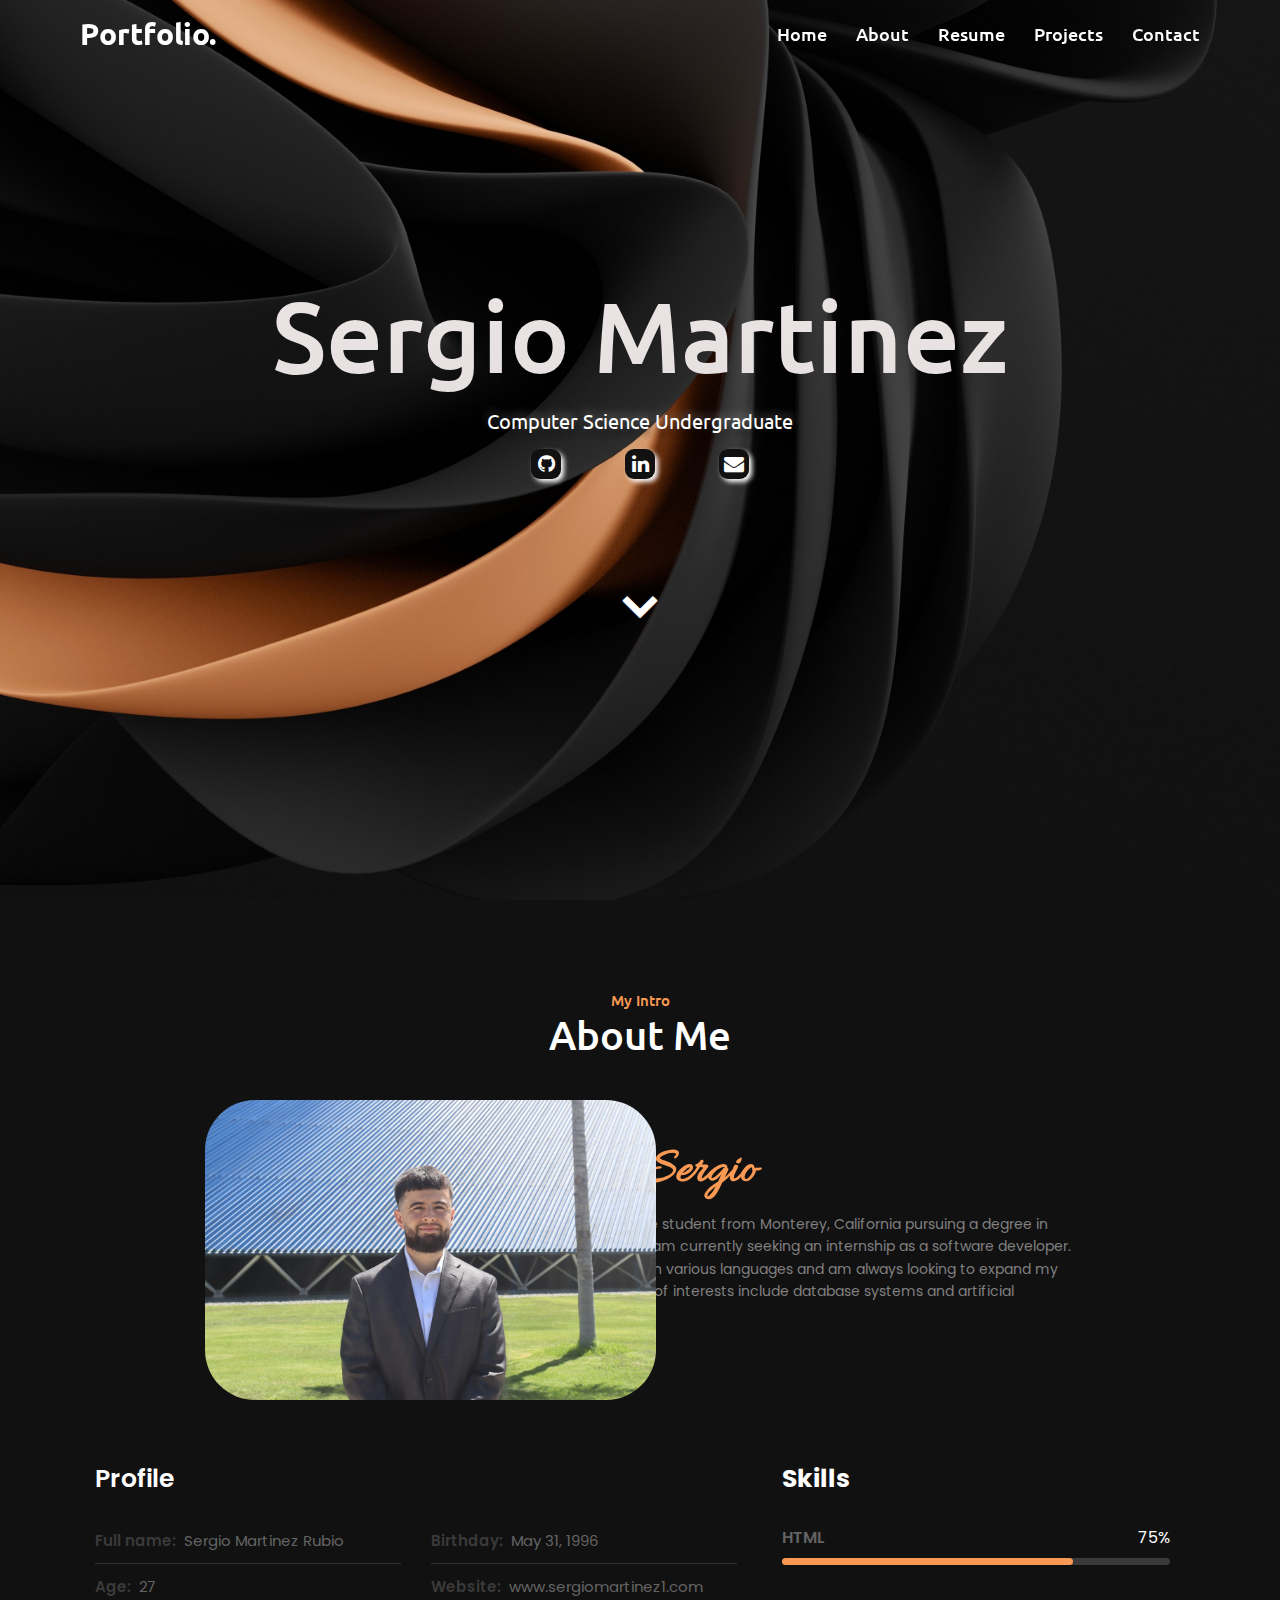
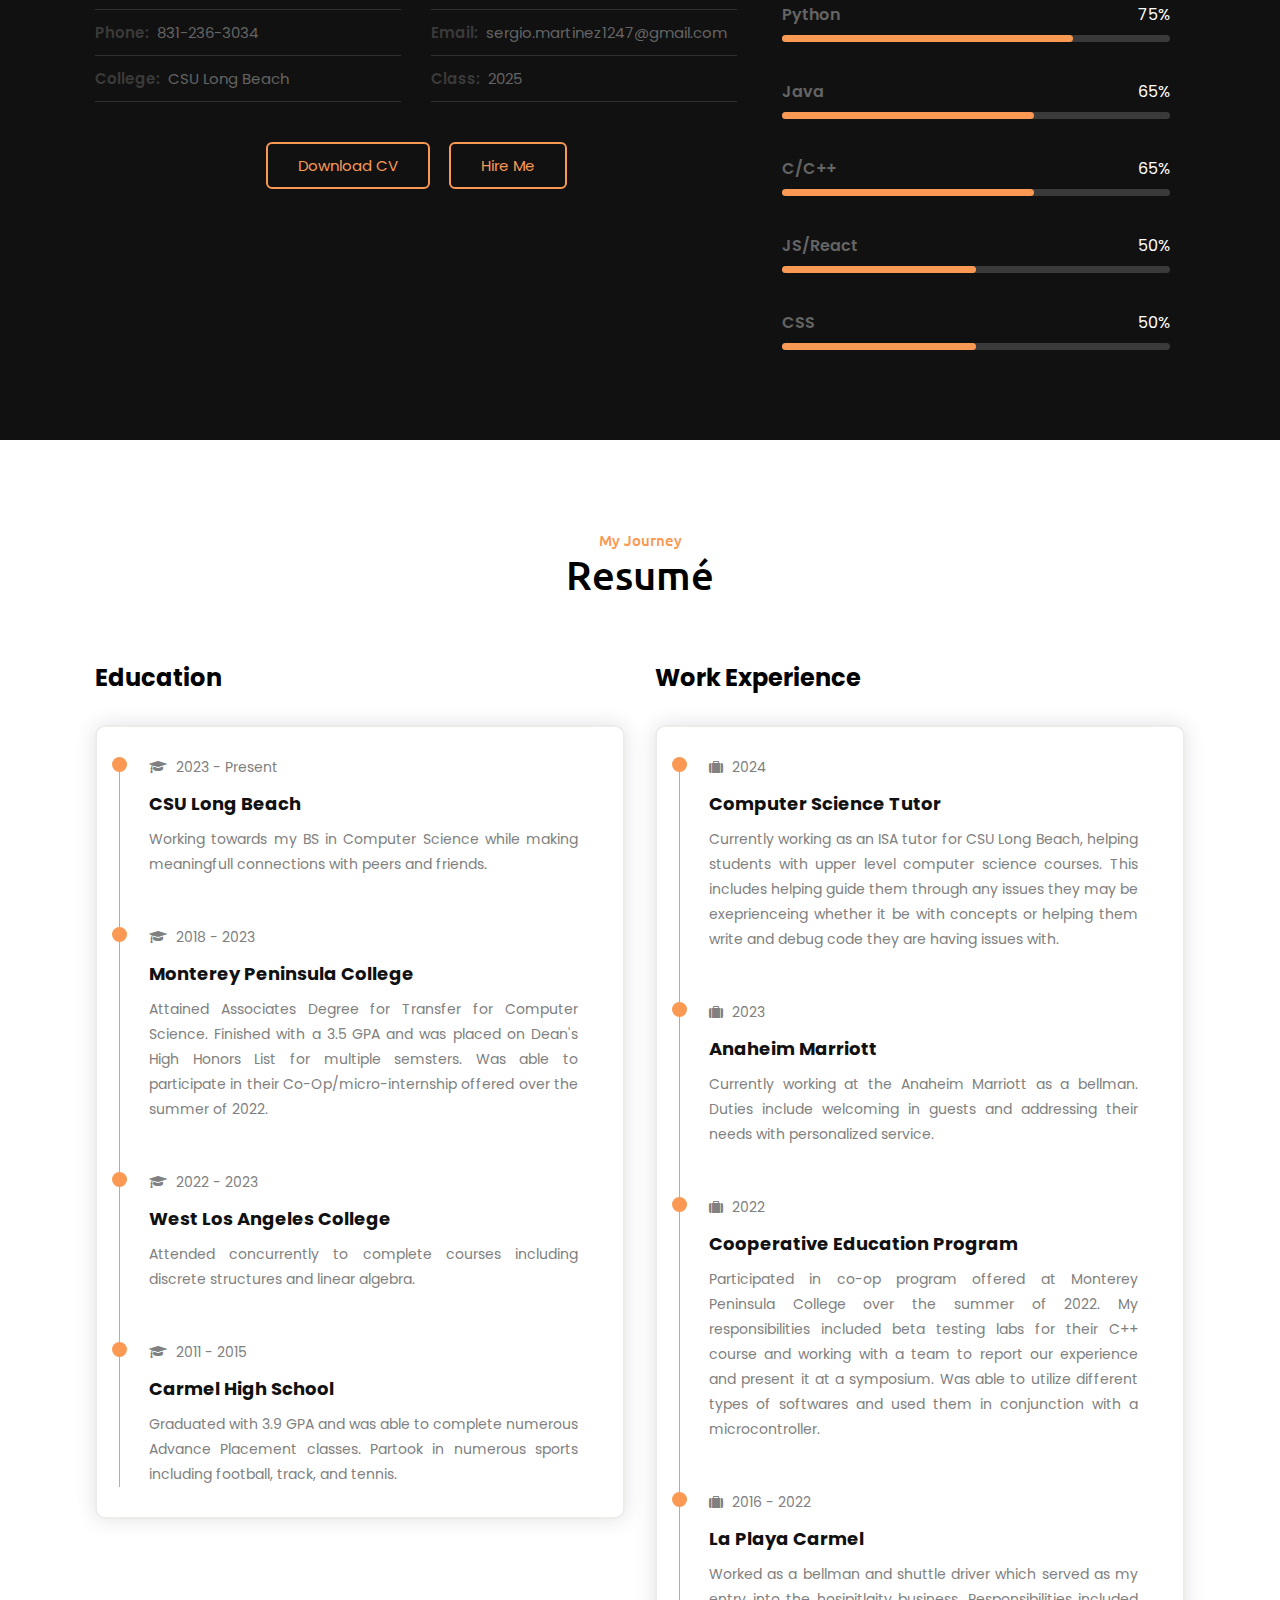
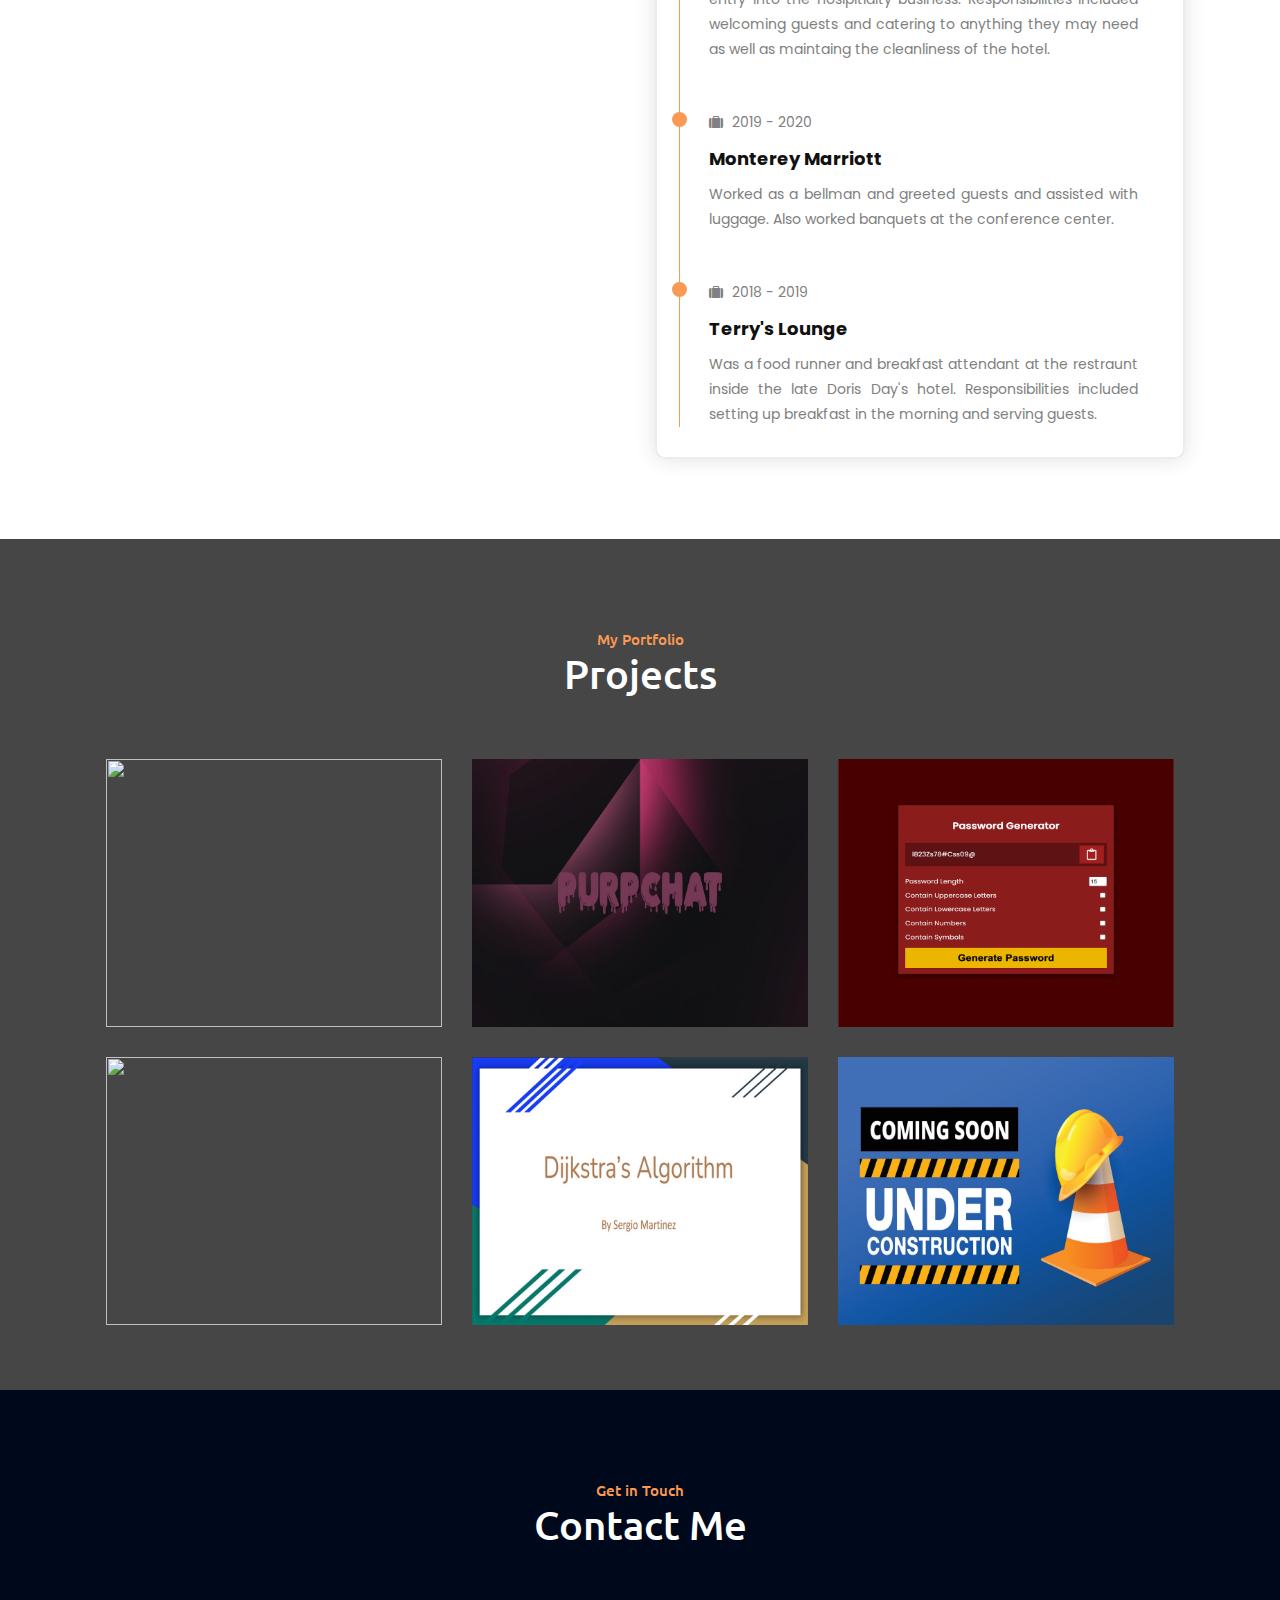
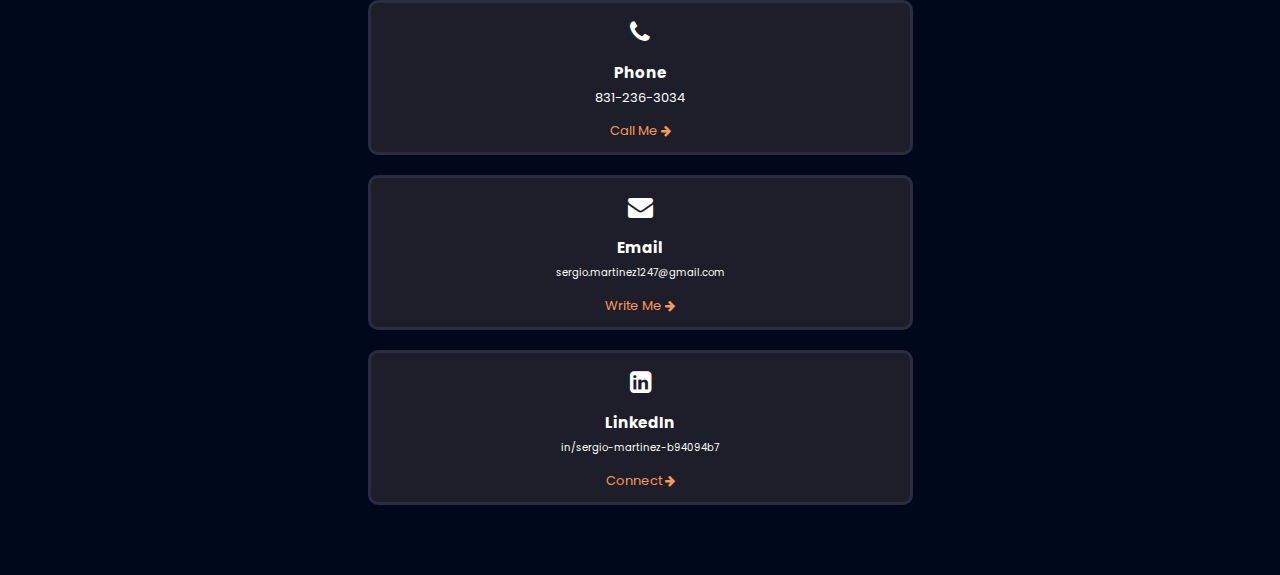
==== commit 3ce247d9: "Update index.html" ====
--- a/index.html
+++ b/index.html
@@ -74,7 +74,7 @@
                 <div class="row">
                     <div class="container">
                         <div class="about-img padd15">
-                            <img src="images/hawaii.png" alt="">
+                            <img src="images/profile.JPG" alt="">
                         </div>
                     <div class="about-info padd15">
                         <h3 class="hello">Hello, I'm <span>Sergio</span></h3>
@@ -256,10 +256,10 @@
                                 <div class="timeline-item">
                                     <div class="circle-dot"></div>
                                     <h3 class="timeline-date">
-                                        <i class="fa fa-suitcase"></i> 2022
+                                        <i class="fa fa-suitcase"></i> 2023
                                     </h3>
                                     <h4 class="timeline-title">Anaheim Marriott</h4>
-                                    <p class="timeline-text">Currently working at the Anaheim Marriott as a guest service agent. Duties include welcoming in guests and addressing their needs with personalized service.</p>
+                                    <p class="timeline-text">Currently working at the Anaheim Marriott as a bellman. Duties include welcoming in guests and addressing their needs with personalized service.</p>
                                 </div>
 
                                 
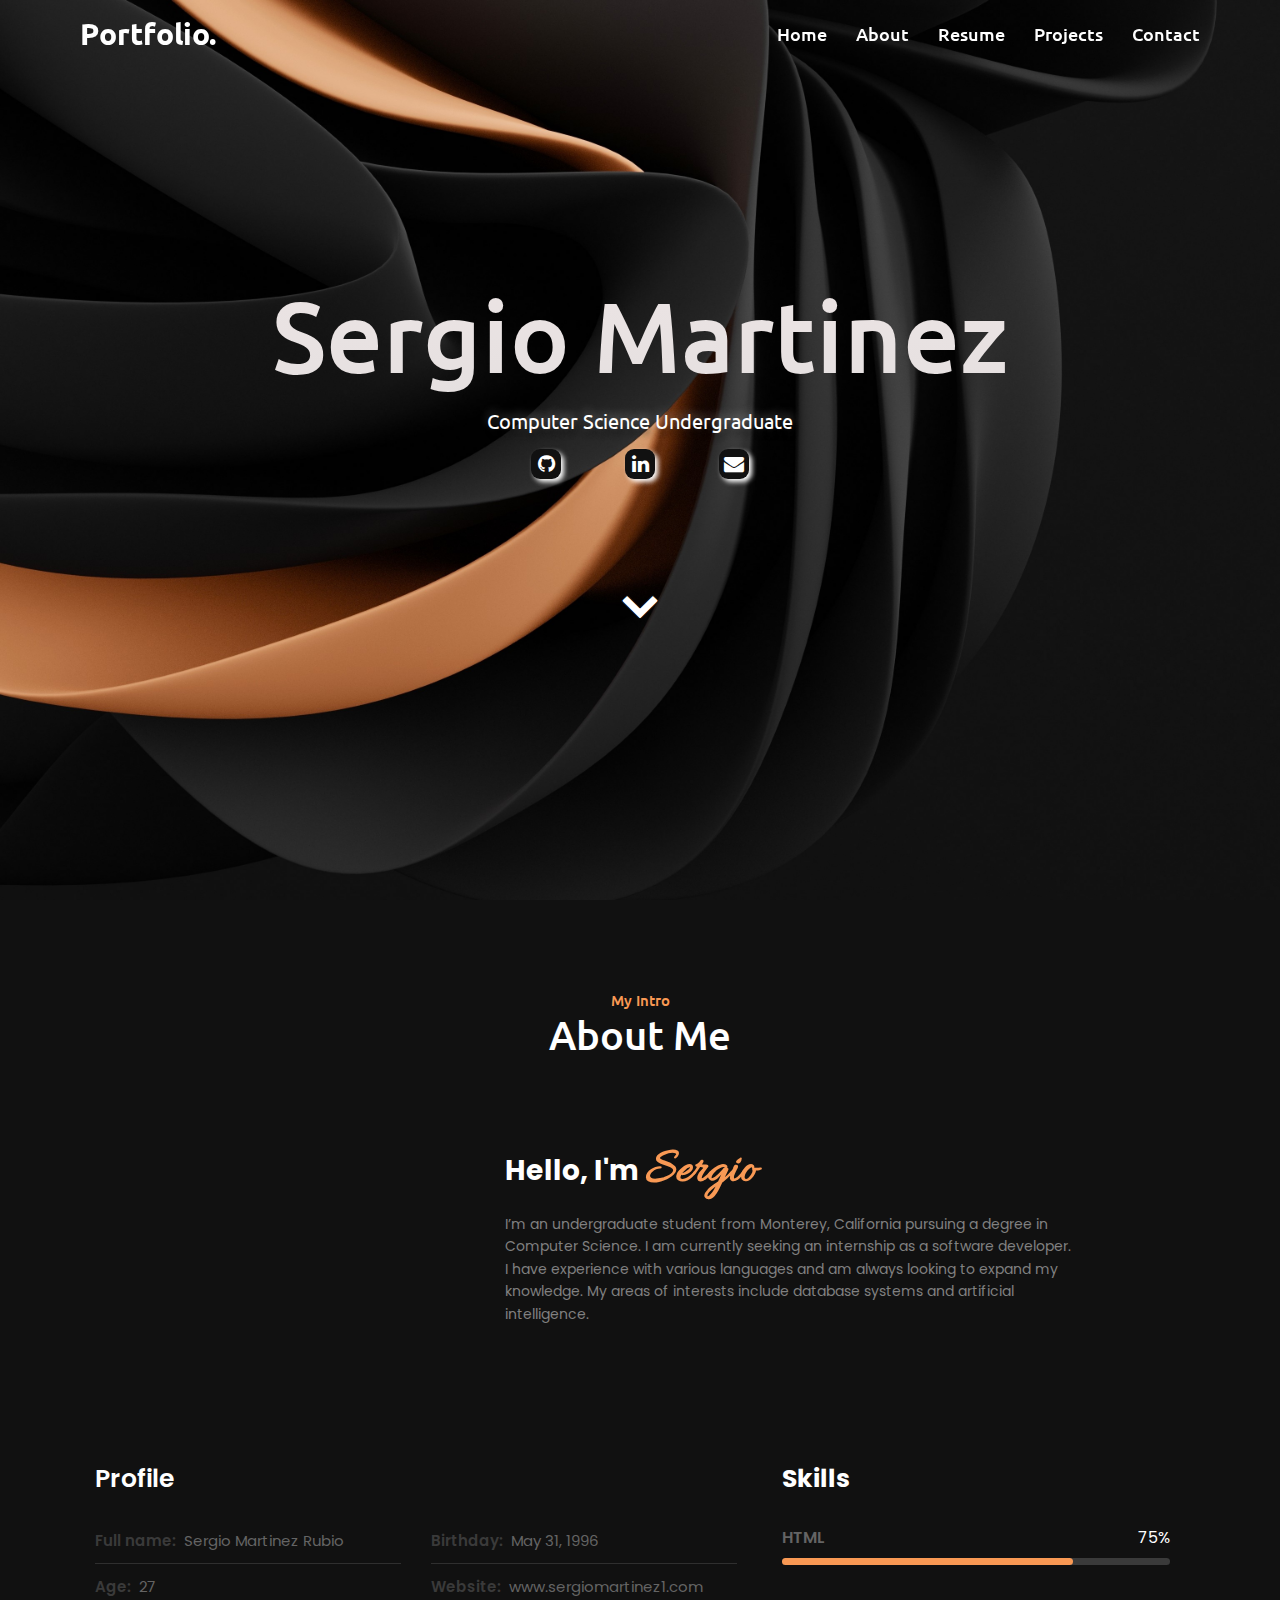
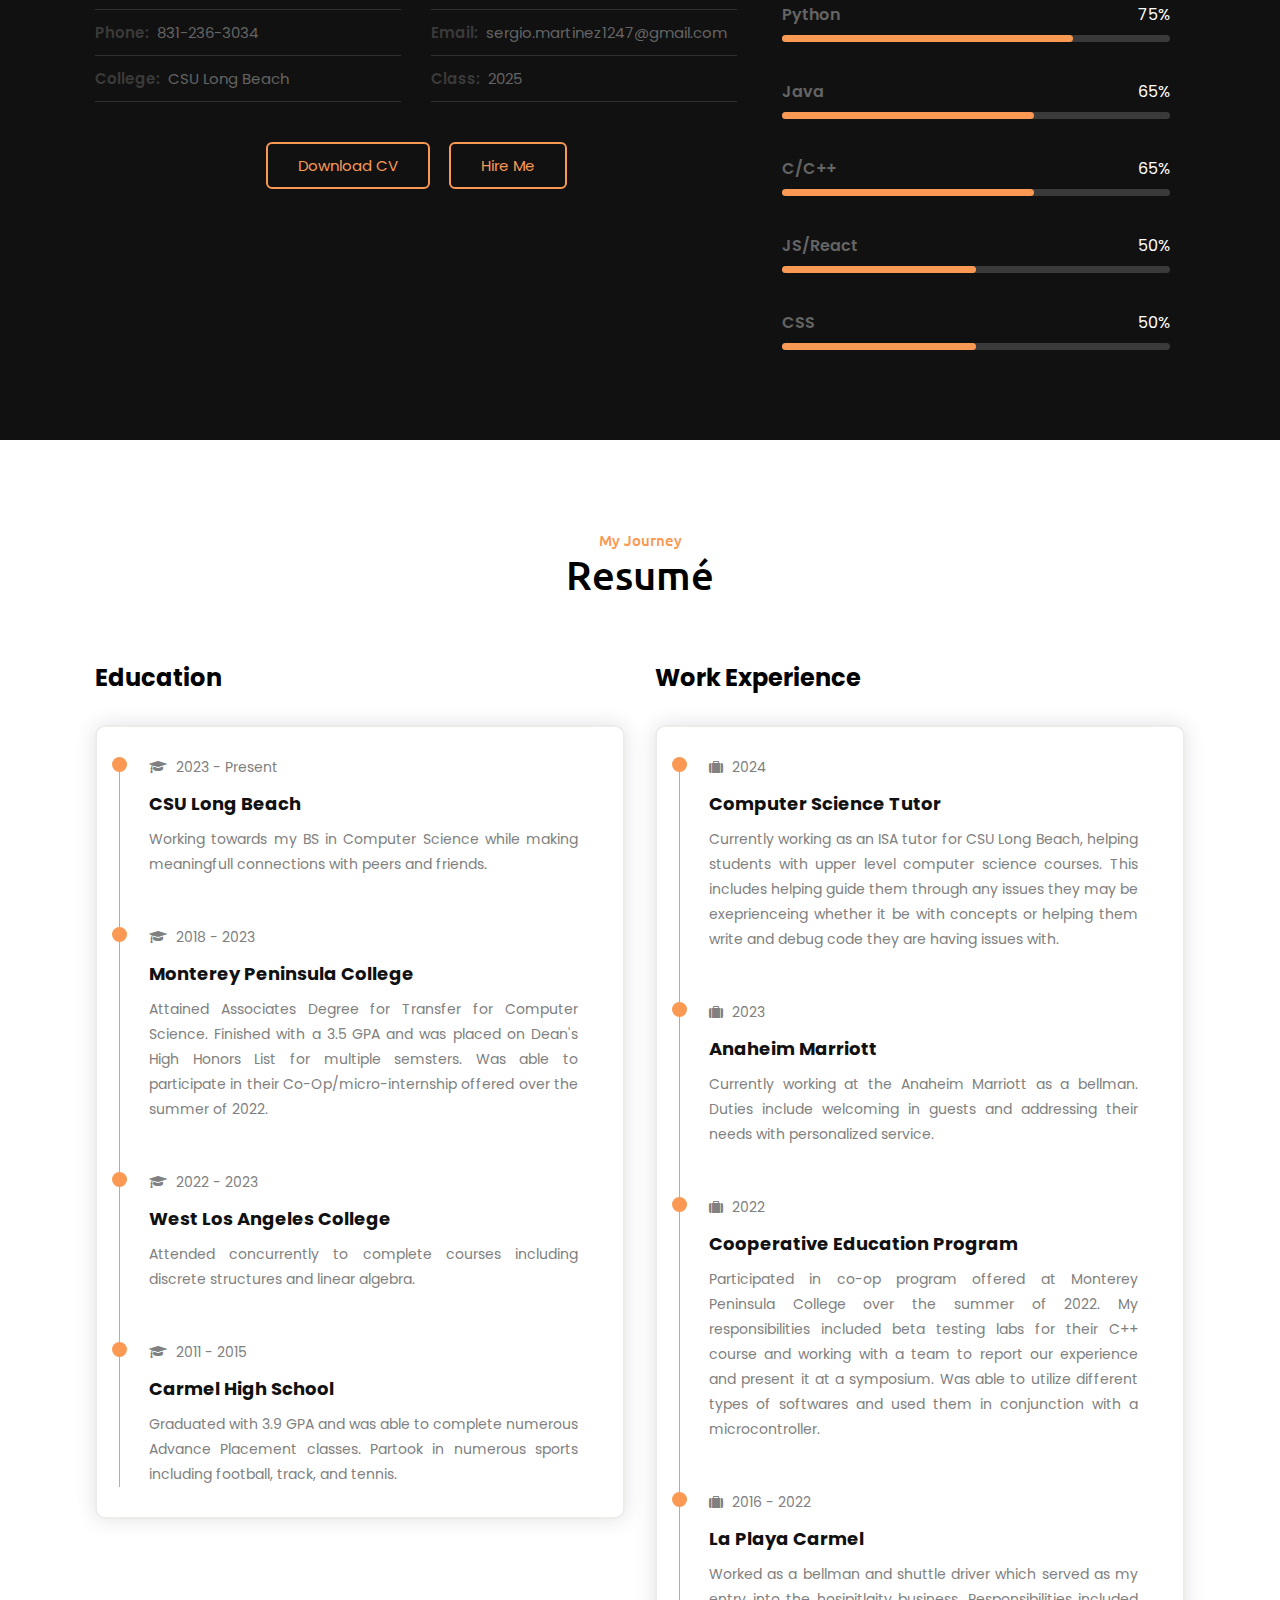
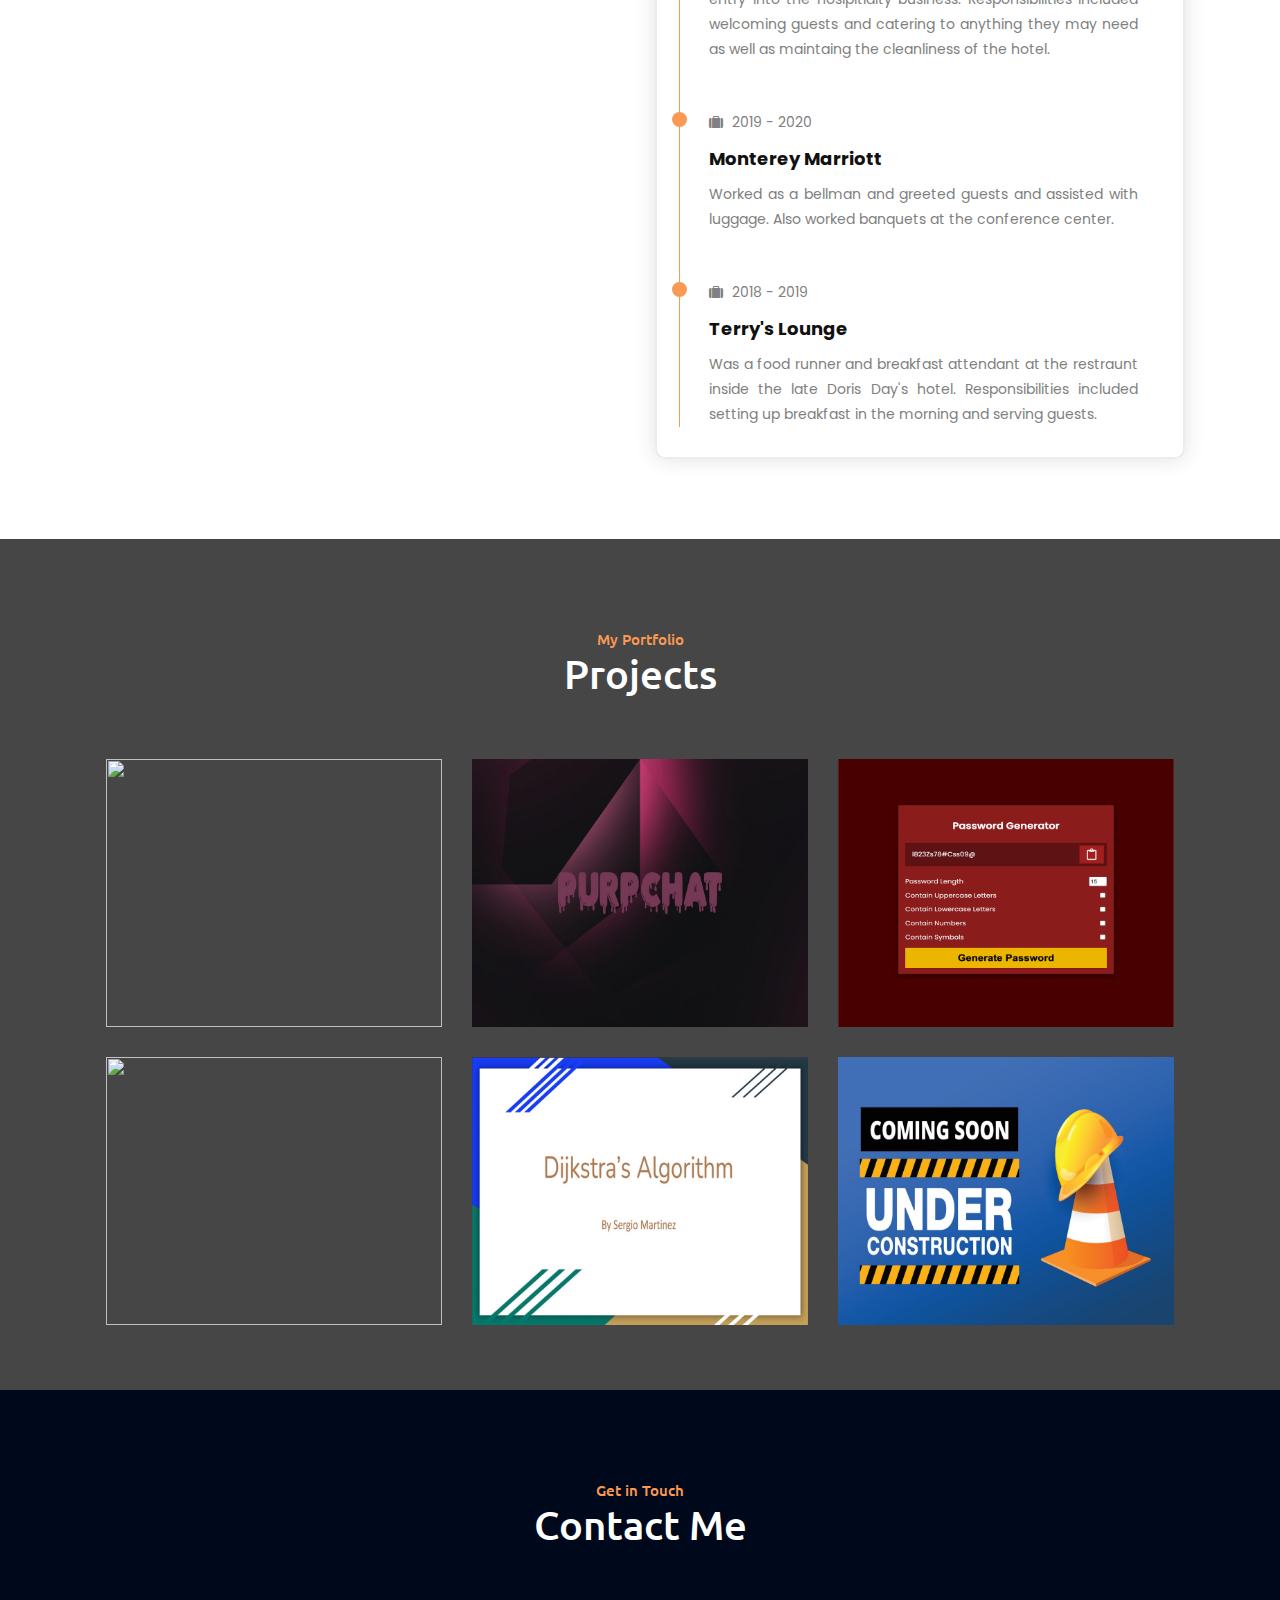
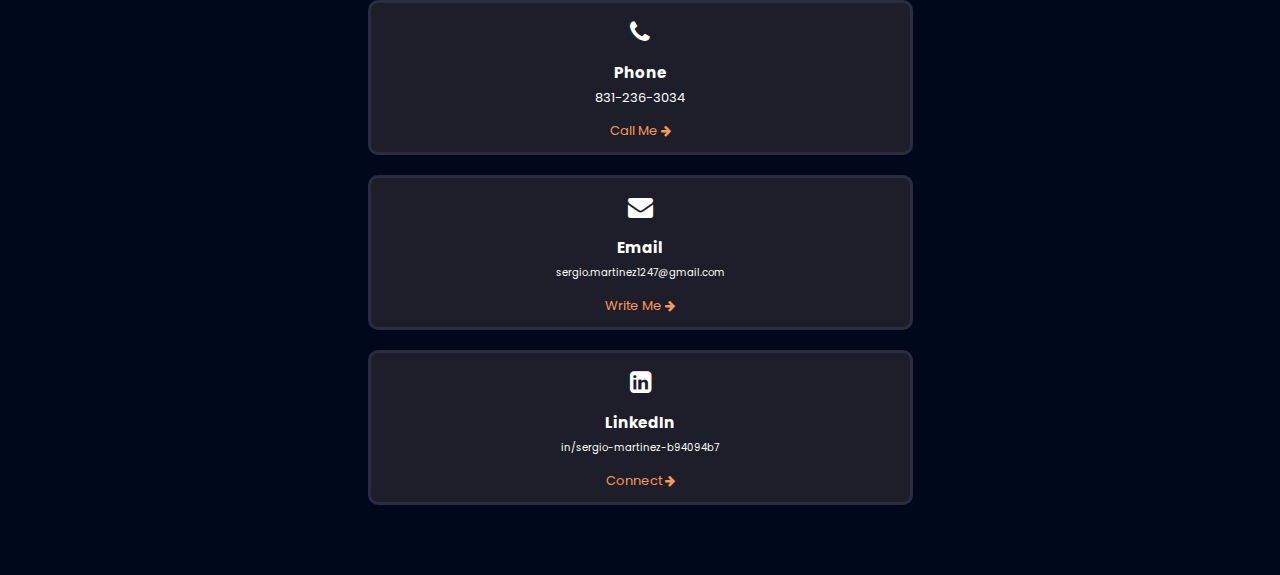
==== commit 1a5b244f: "Update index.html" ====
--- a/index.html
+++ b/index.html
@@ -74,7 +74,7 @@
                 <div class="row">
                     <div class="container">
                         <div class="about-img padd15">
-                            <img src="images/profile.JPG" alt="">
+                            <img src="images/profile_copy.png" alt="">
                         </div>
                     <div class="about-info padd15">
                         <h3 class="hello">Hello, I'm <span>Sergio</span></h3>
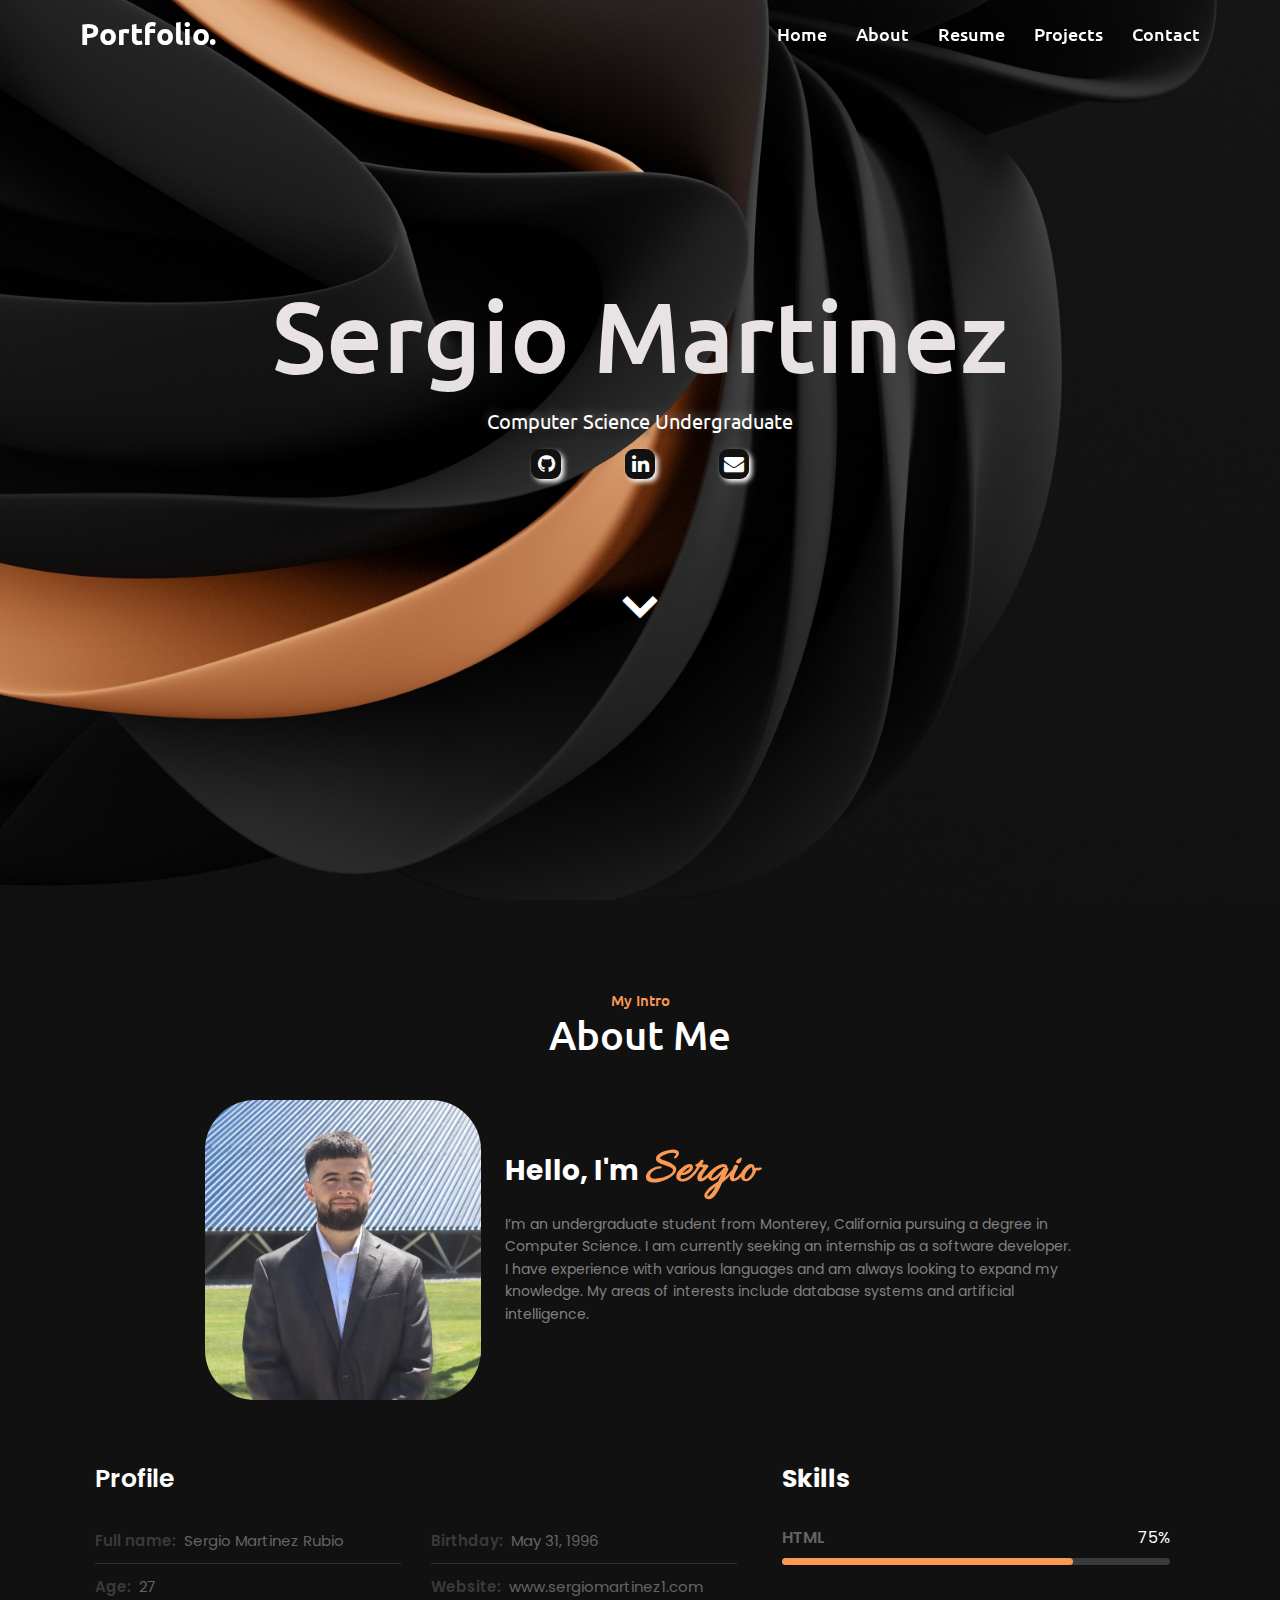
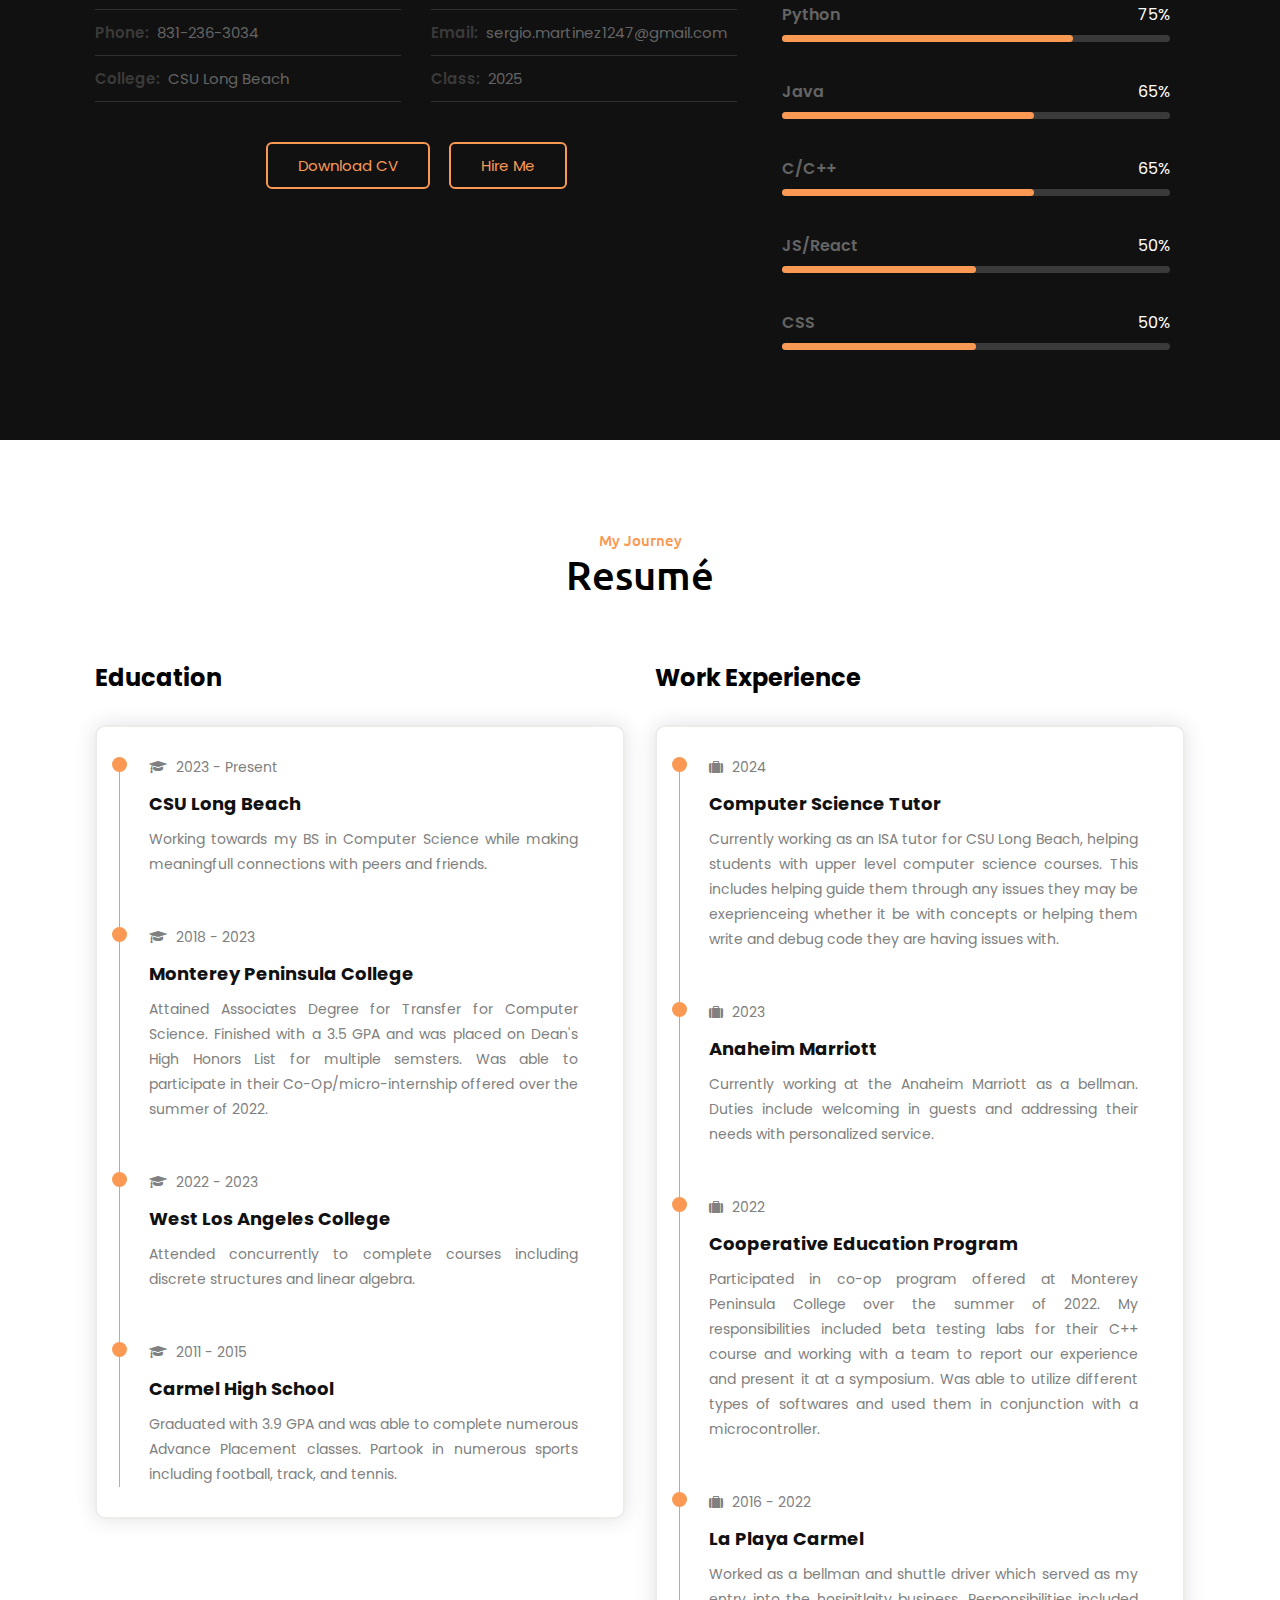
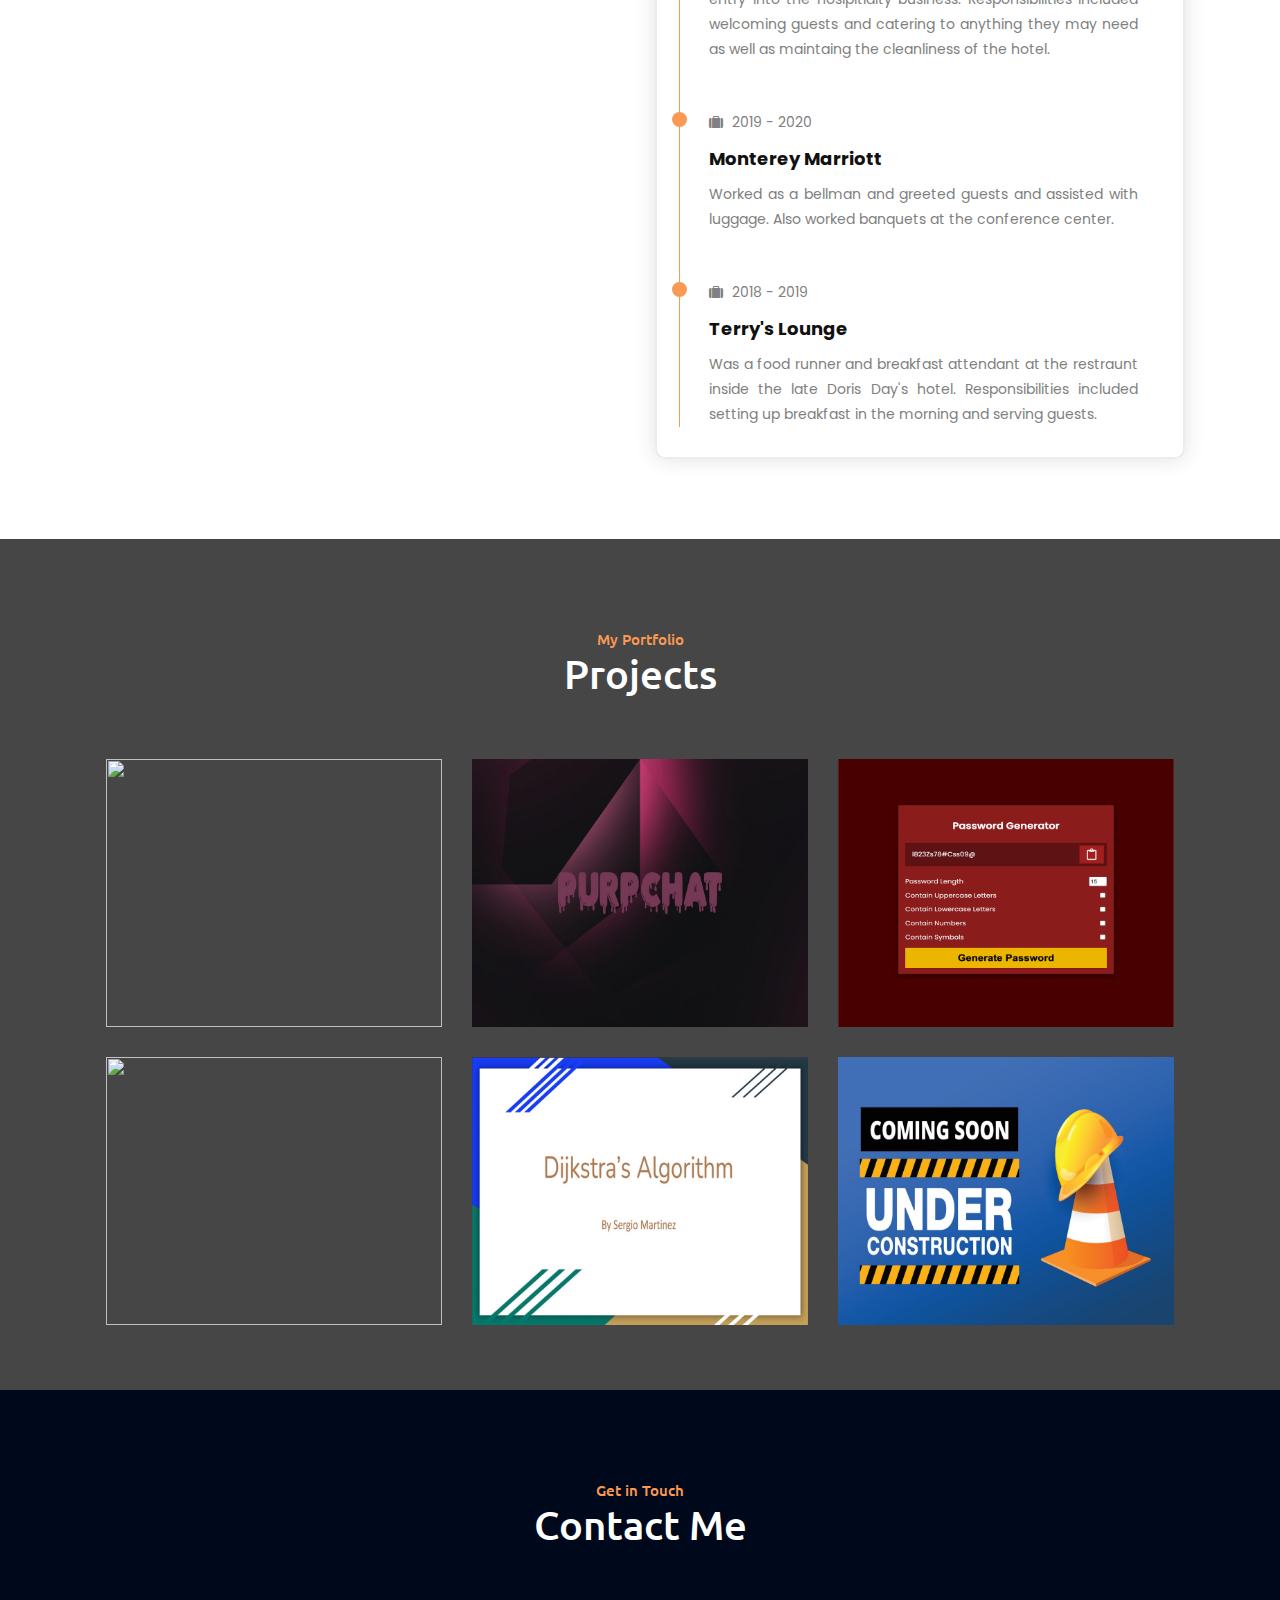
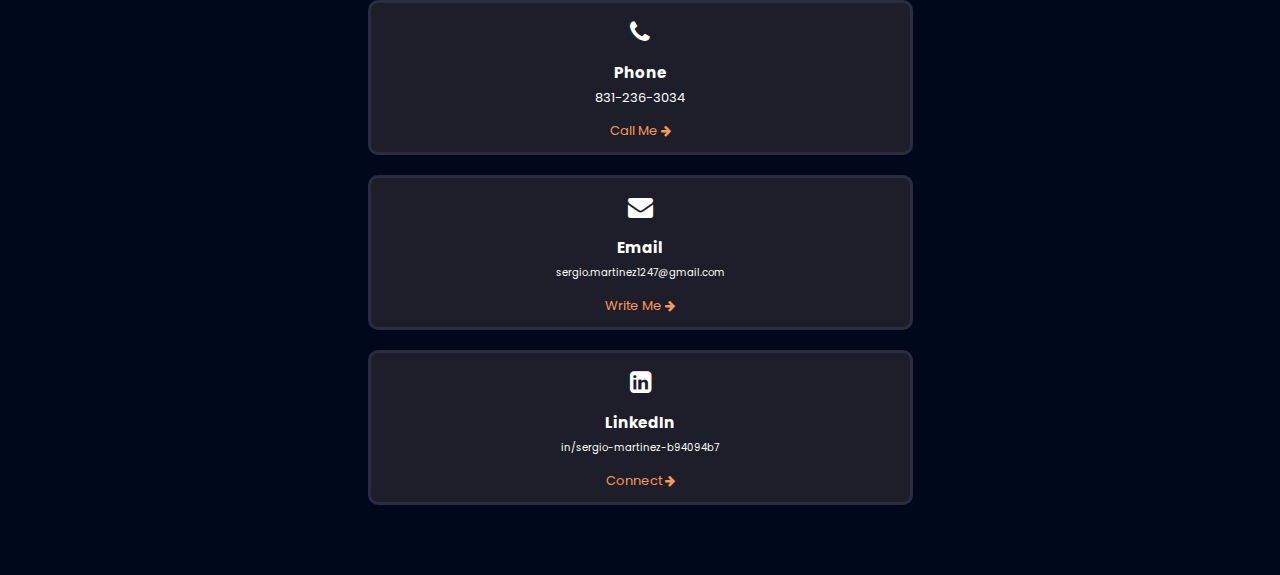
==== commit d643edf6: "Update index.html" ====
--- a/index.html
+++ b/index.html
@@ -74,7 +74,7 @@
                 <div class="row">
                     <div class="container">
                         <div class="about-img padd15">
-                            <img src="images/profile_copy.png" alt="">
+                            <img src="images/profile_copy.jpg" alt="">
                         </div>
                     <div class="about-info padd15">
                         <h3 class="hello">Hello, I'm <span>Sergio</span></h3>
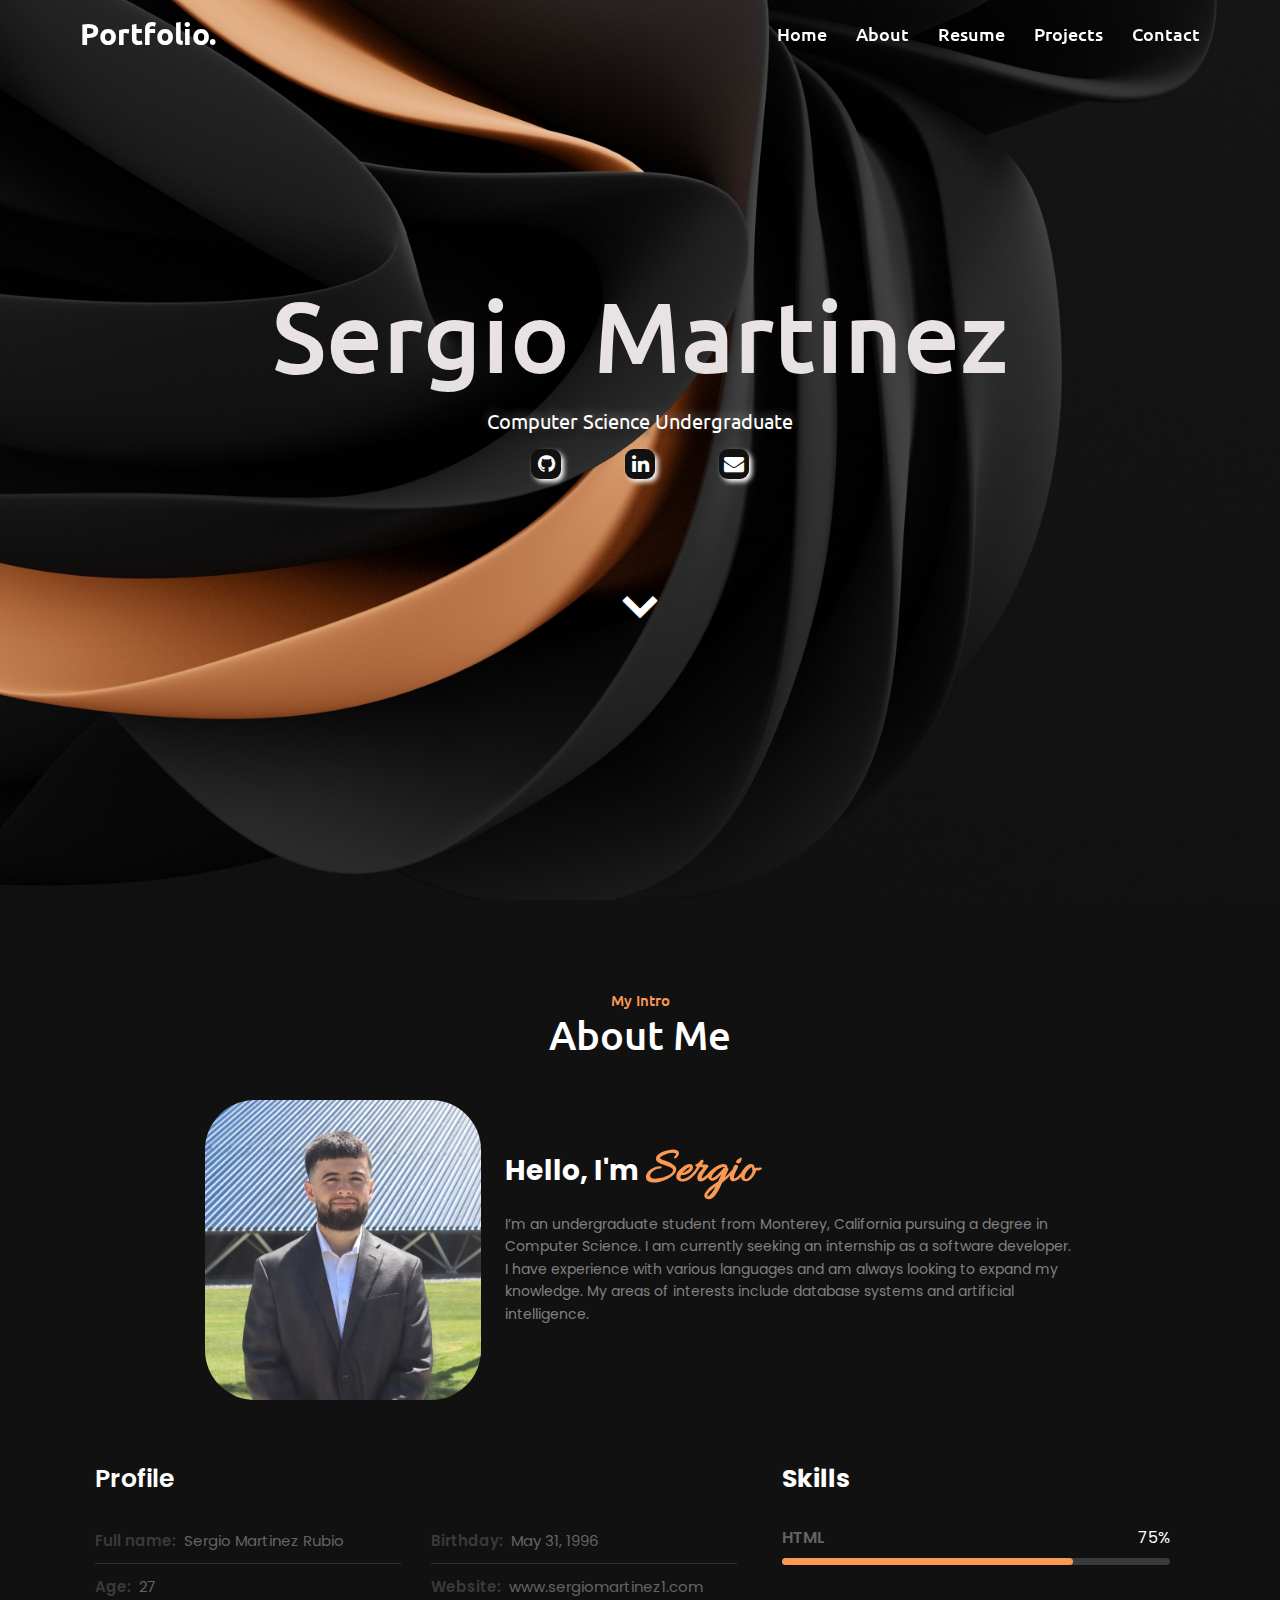
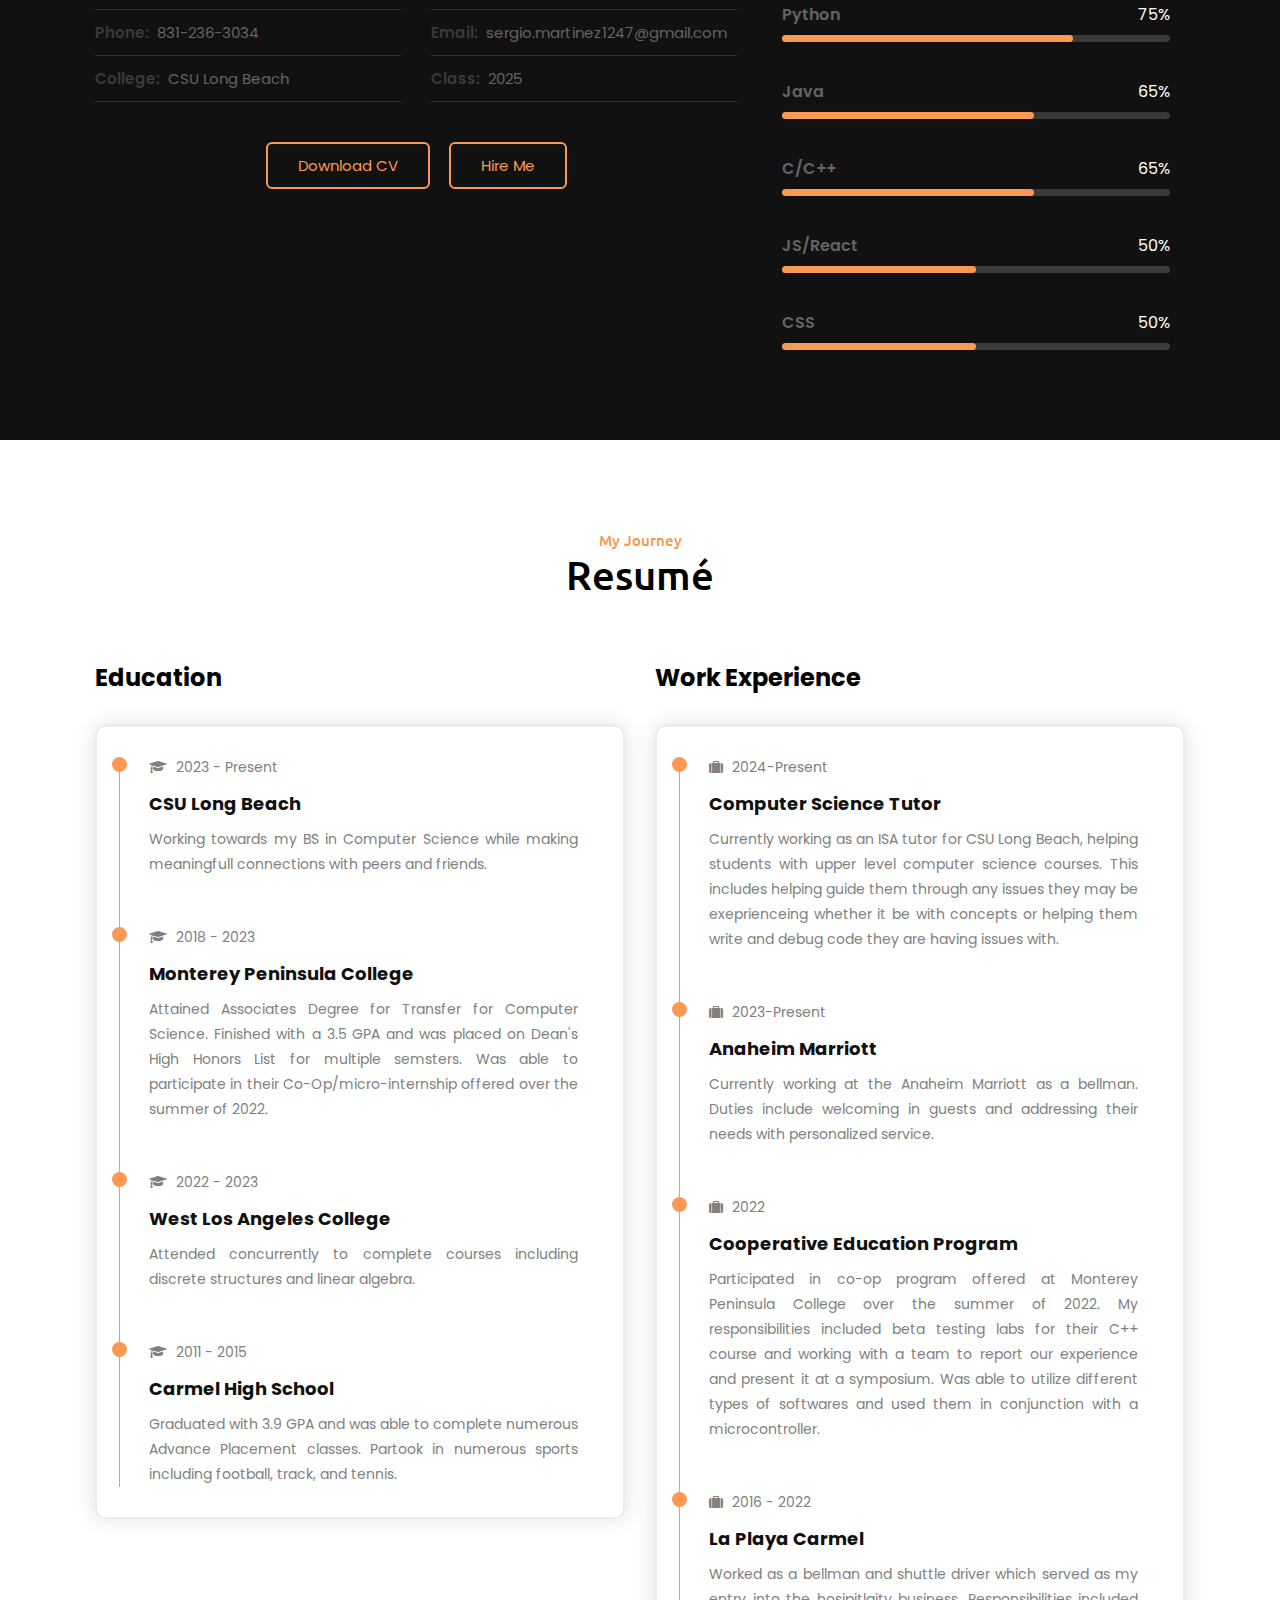
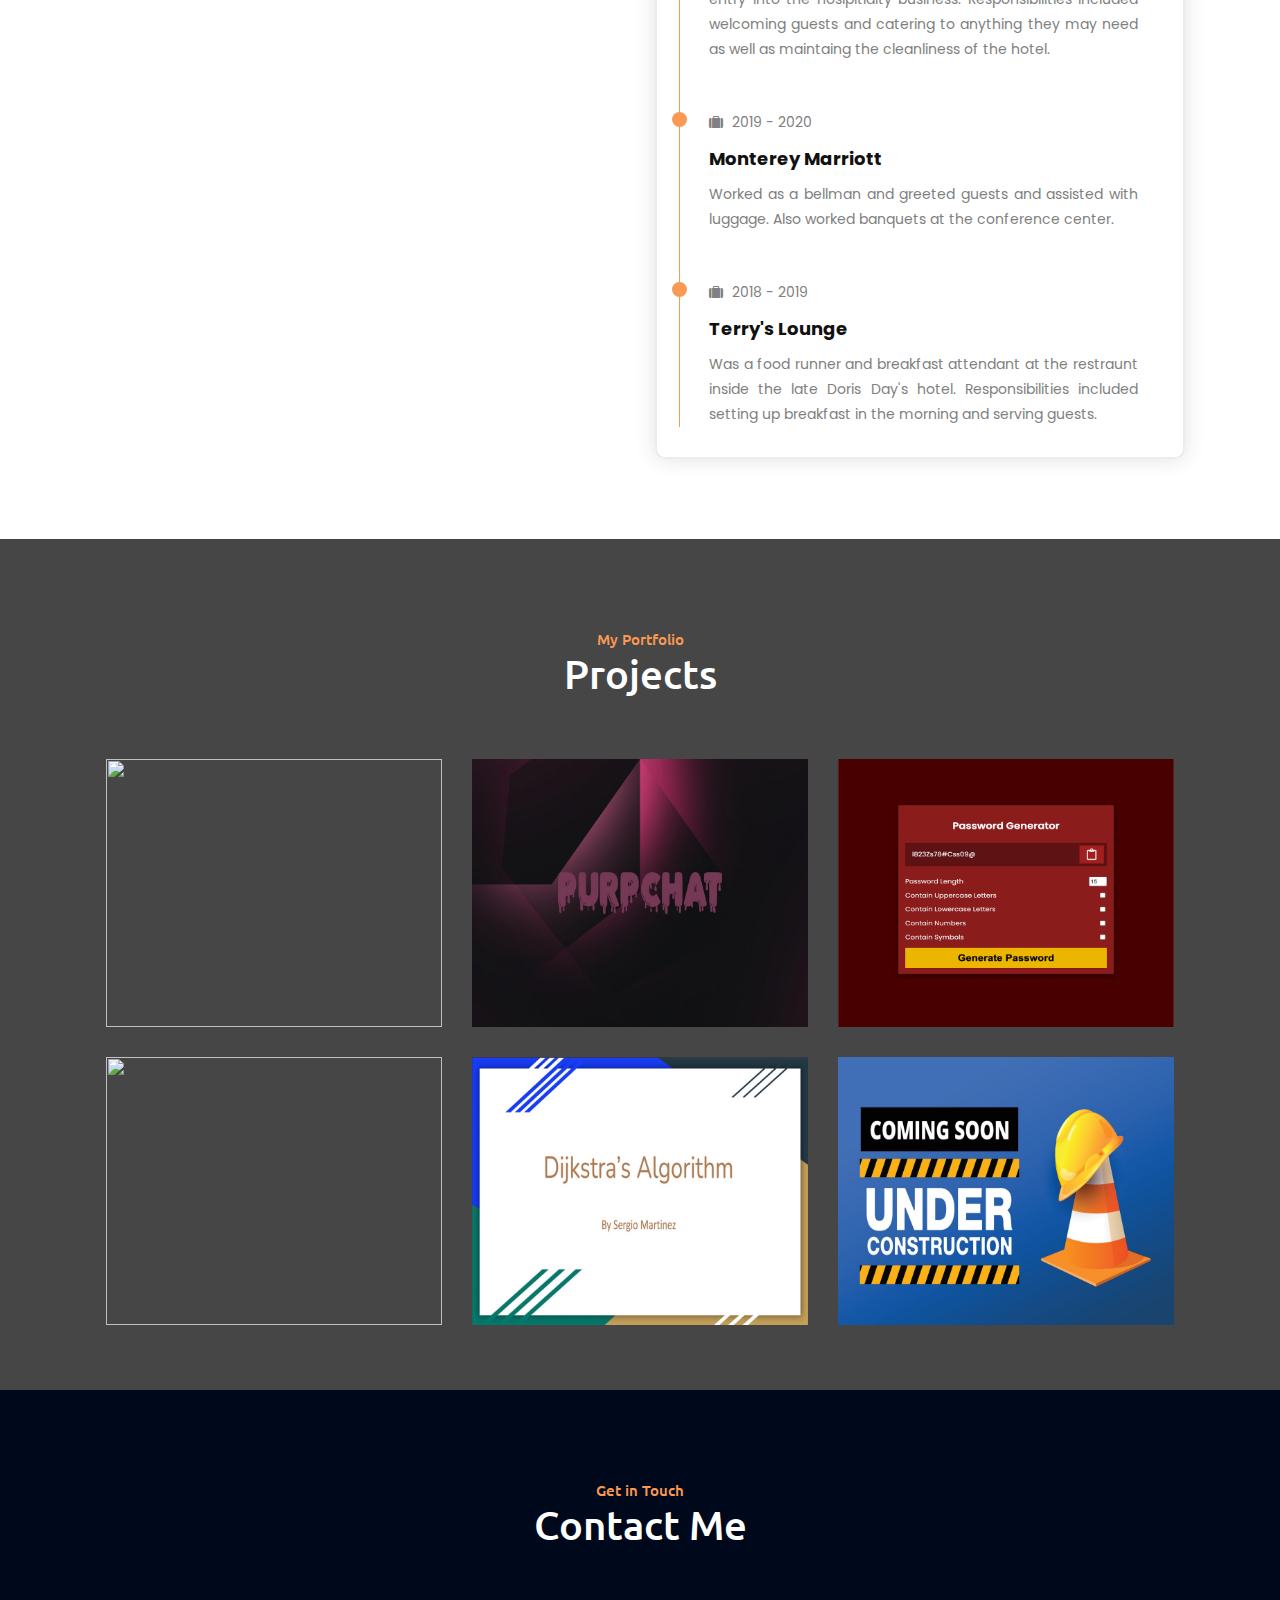
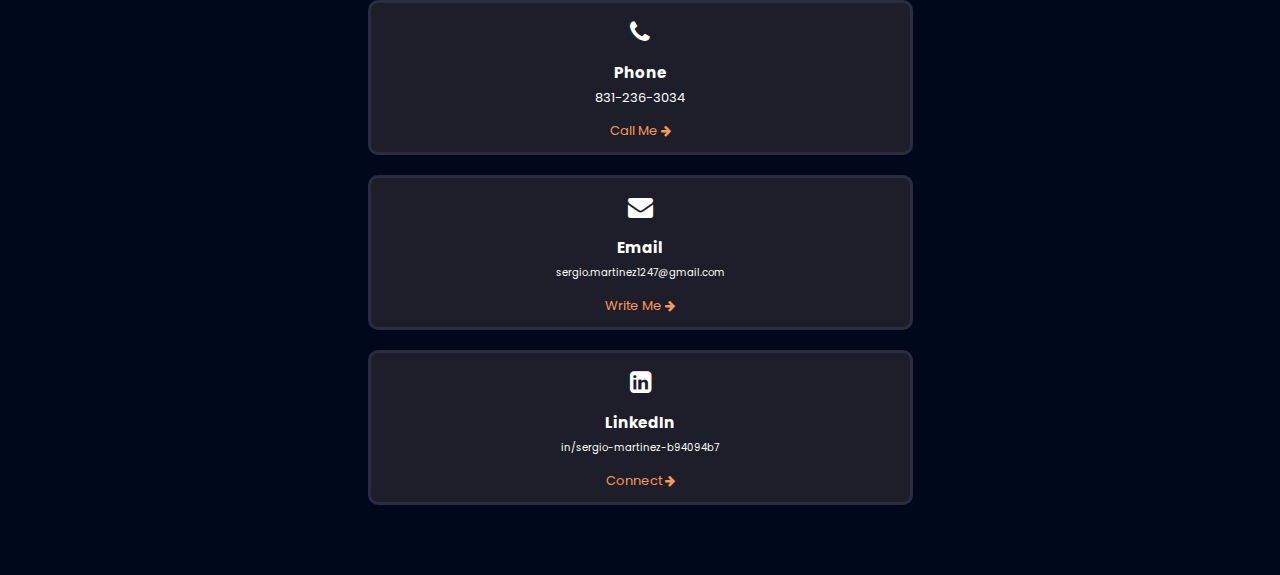
==== commit 186ac6df: "Update index.html" ====
--- a/index.html
+++ b/index.html
@@ -246,7 +246,7 @@
                                 <div class="timeline-item">
                                     <div class="circle-dot"></div>
                                     <h3 class="timeline-date">
-                                        <i class="fa fa-suitcase"></i> 2024
+                                        <i class="fa fa-suitcase"></i> 2024-Present
                                     </h3>
                                     <h4 class="timeline-title">Computer Science Tutor</h4>
                                     <p class="timeline-text">Currently working as an ISA tutor for CSU Long Beach, helping students with upper level computer science courses. This includes helping guide them through any issues they may be exeprienceing whether it be with concepts or helping them write and debug code they are having issues with.</p>
@@ -256,7 +256,7 @@
                                 <div class="timeline-item">
                                     <div class="circle-dot"></div>
                                     <h3 class="timeline-date">
-                                        <i class="fa fa-suitcase"></i> 2023
+                                        <i class="fa fa-suitcase"></i> 2023-Present
                                     </h3>
                                     <h4 class="timeline-title">Anaheim Marriott</h4>
                                     <p class="timeline-text">Currently working at the Anaheim Marriott as a bellman. Duties include welcoming in guests and addressing their needs with personalized service.</p>
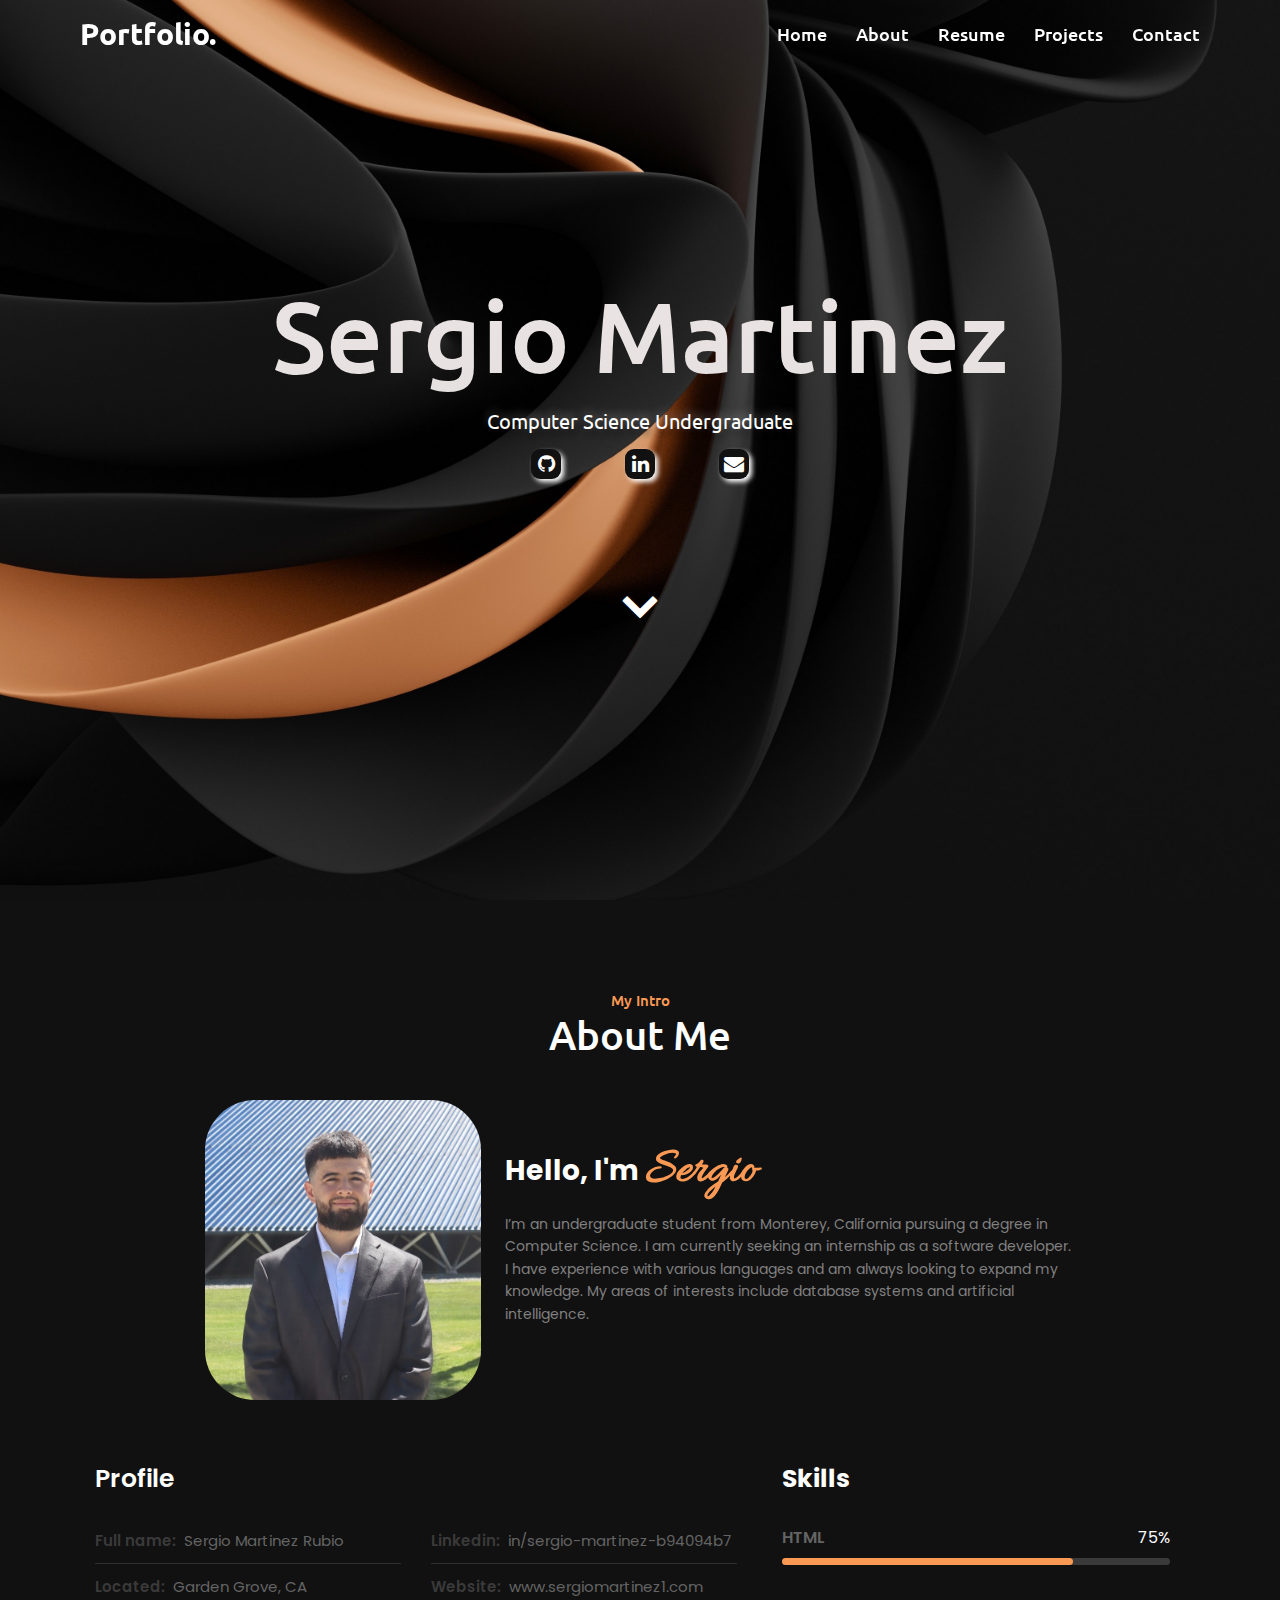
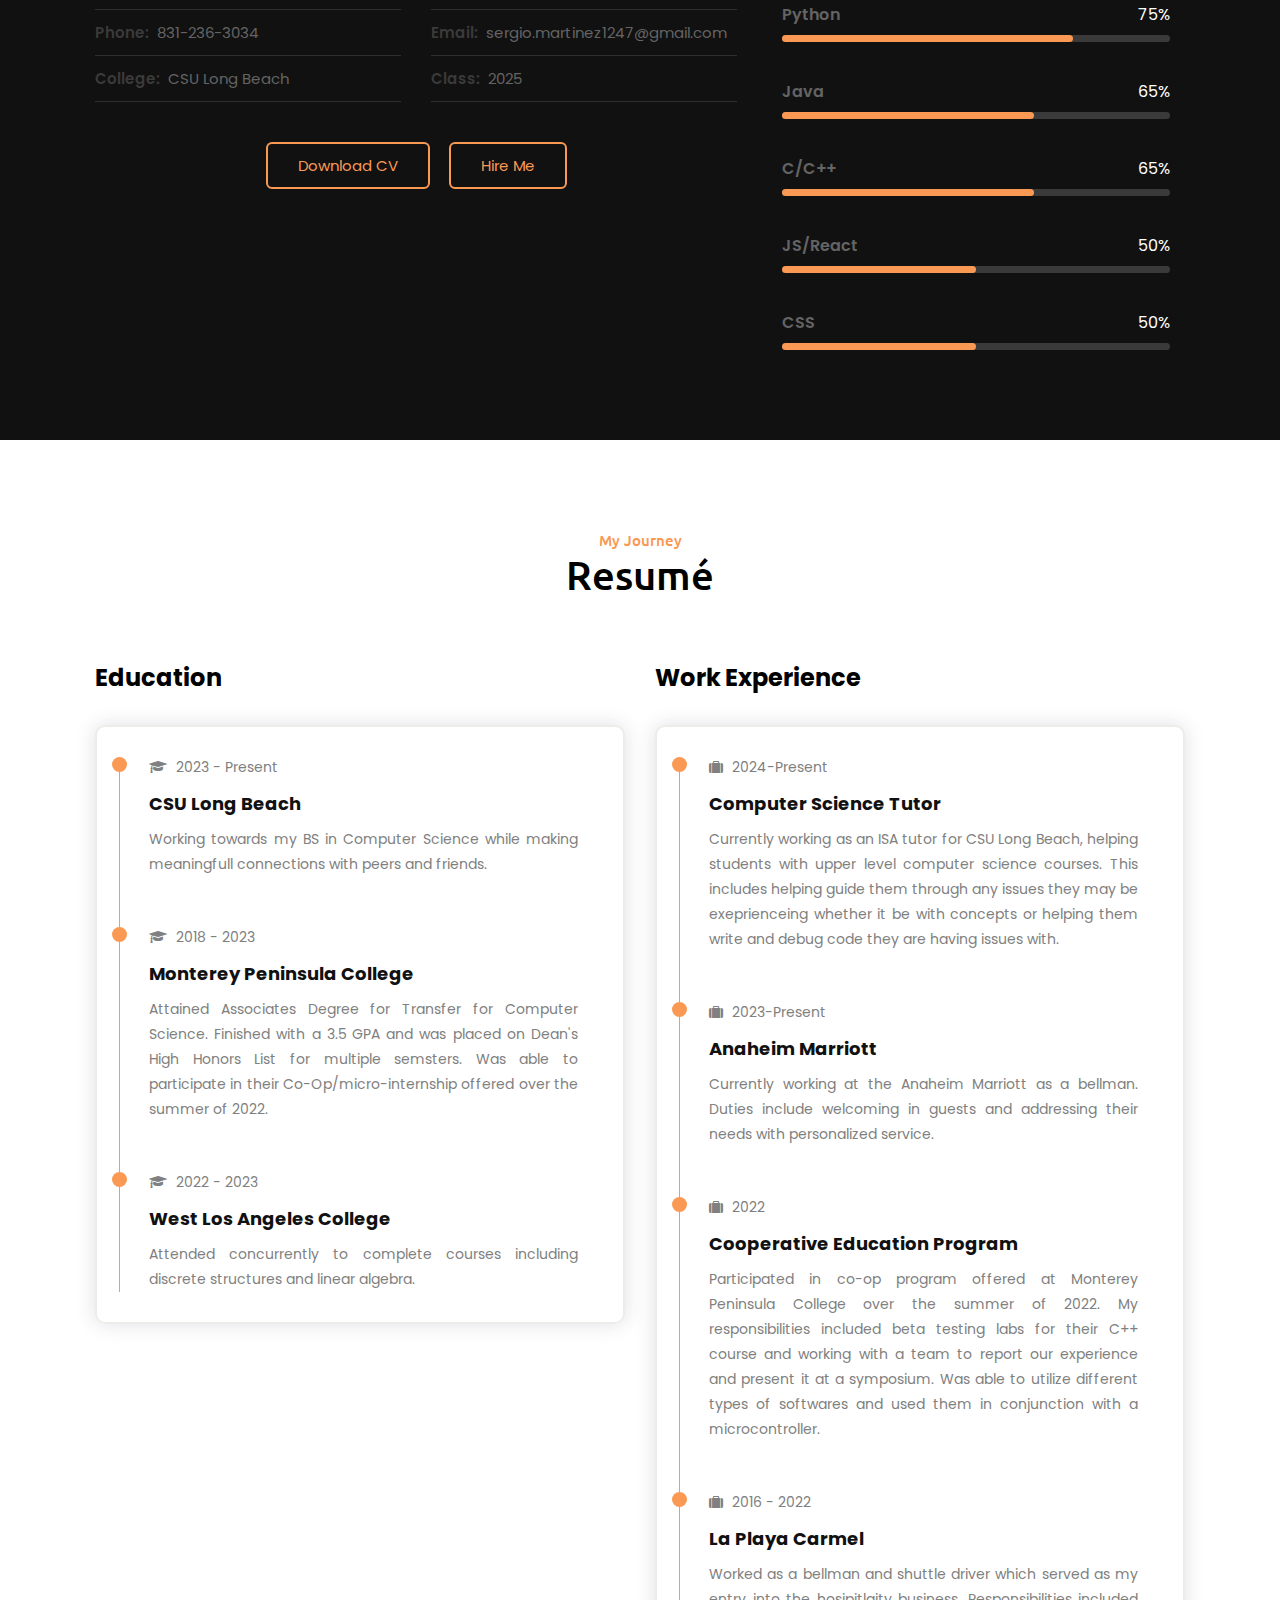
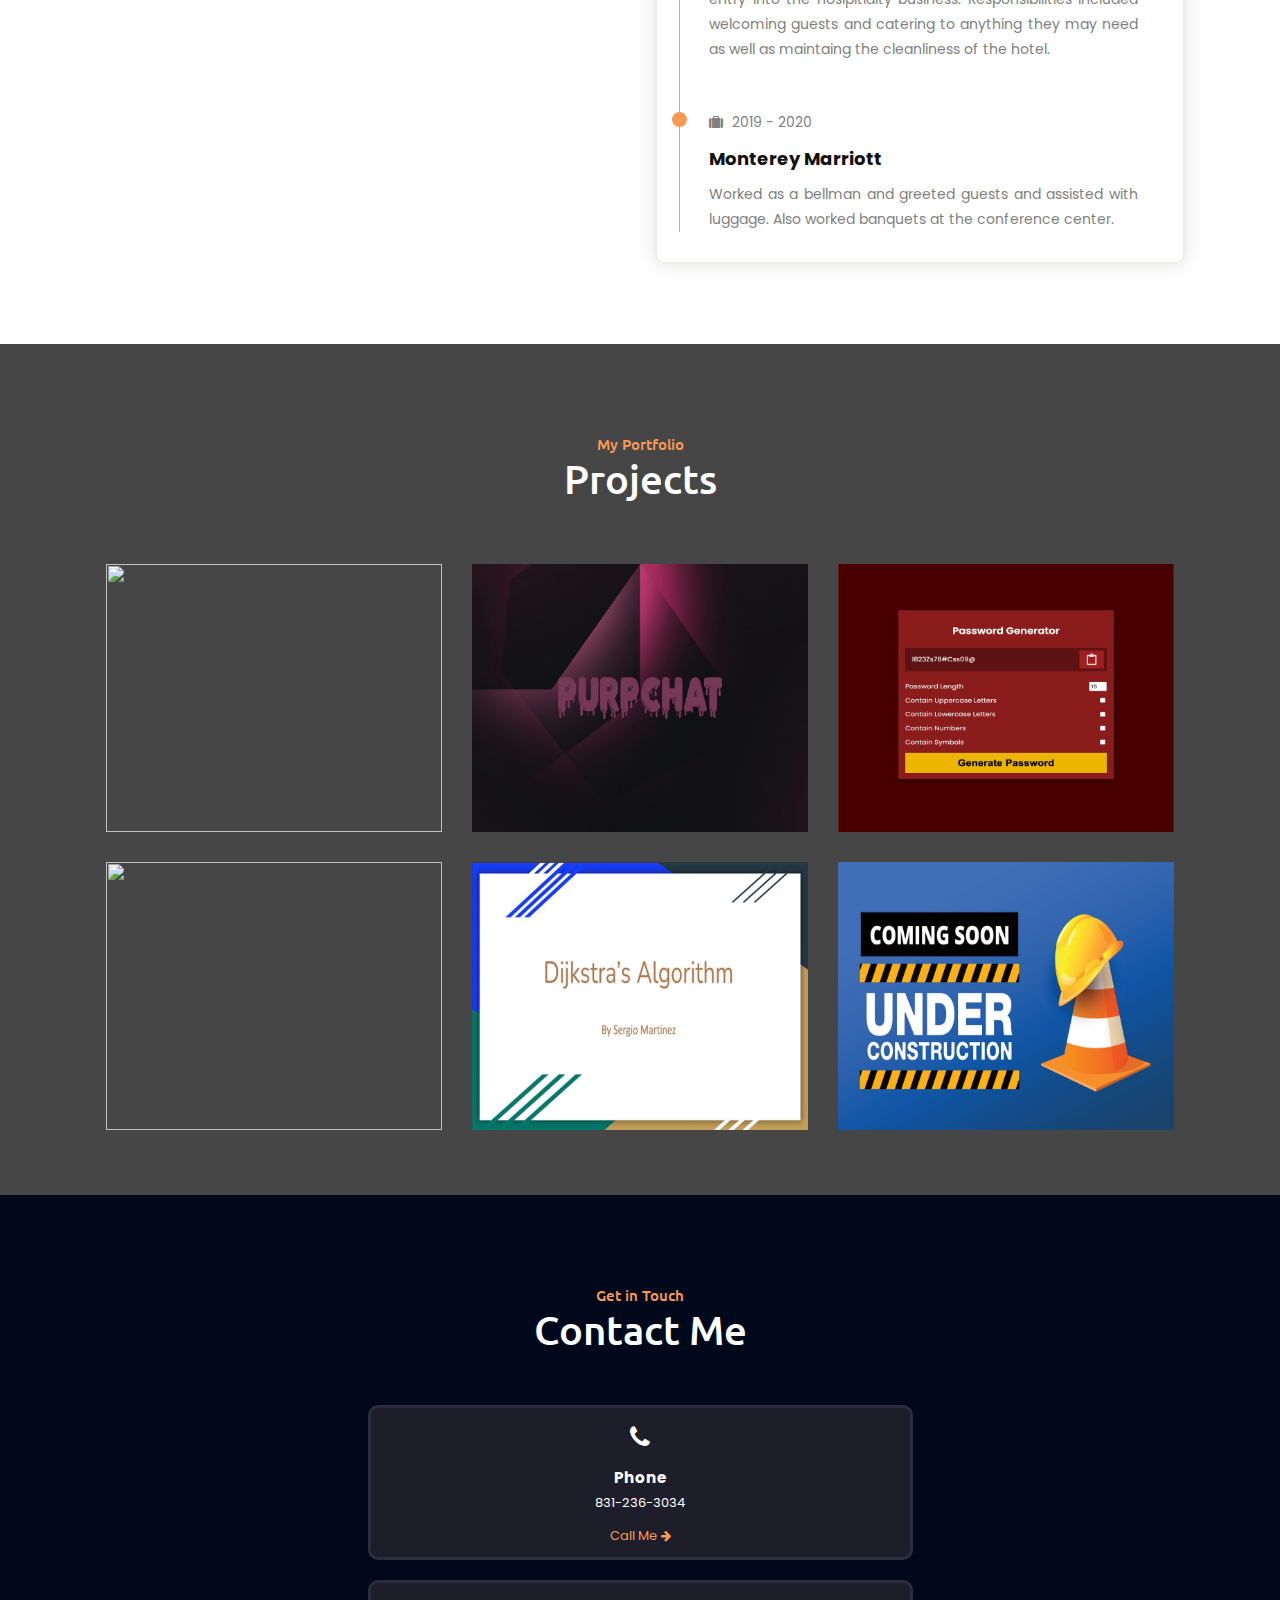
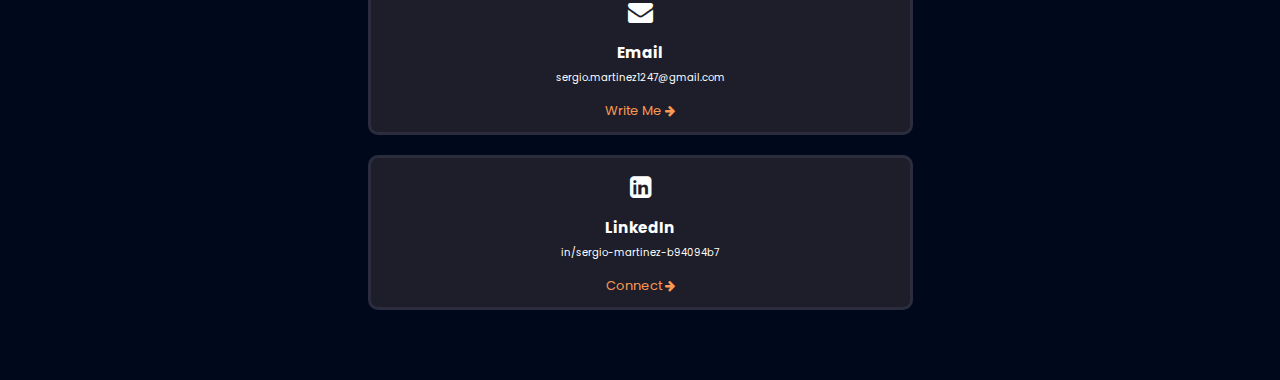
==== commit cd4ae1f3: "Update index.html" ====
--- a/index.html
+++ b/index.html
@@ -91,10 +91,10 @@
                                 <p>Full name: <span>Sergio Martinez Rubio</span></p>
                             </div>
                             <div class="info-item padd15">
-                                <p>Birthday: <span>May 31, 1996</span></p>
+                                <p>Linkedin: <span>in/sergio-martinez-b94094b7</span></p>
                             </div>
                         <div class="info-item padd15">
-                            <p>Age: <span>27</span></p>
+                            <p>Located: <span>Garden Grove, CA</span></p>
                         </div>
                         <div class="info-item padd15">
                             <p>Website: <span>www.sergiomartinez1.com</span></p>
@@ -222,16 +222,6 @@
                                 </div>
 
 
-                                <div class="timeline-item">
-                                    <div class="circle-dot"></div>
-                                    <h3 class="timeline-date">
-                                        <i class="fa fa-graduation-cap"></i> 2011 - 2015
-                                    </h3>
-                                    <h4 class="timeline-title">Carmel High School</h4>
-                                    <p class="timeline-text">Graduated with 3.9 GPA and was able to complete numerous Advance Placement classes. Partook in numerous sports including football, track, and tennis. </p>
-                                </div>
-
-
                             </div>
                         </div>
                     </div>
@@ -290,16 +280,6 @@
                                     </h3>
                                     <h4 class="timeline-title">Monterey Marriott</h4>
                                     <p class="timeline-text">Worked as a bellman and greeted guests and assisted with luggage. Also worked banquets at the conference center.</p>
-                                </div>
-
-
-                                <div class="timeline-item">
-                                    <div class="circle-dot"></div>
-                                    <h3 class="timeline-date">
-                                        <i class="fa fa-suitcase"></i> 2018 - 2019
-                                    </h3>
-                                    <h4 class="timeline-title">Terry's Lounge</h4>
-                                    <p class="timeline-text">Was a food runner and breakfast attendant at the restraunt inside the late Doris Day's hotel. Responsibilities included setting up breakfast in the morning and serving guests.</p>
                                 </div>
 
 
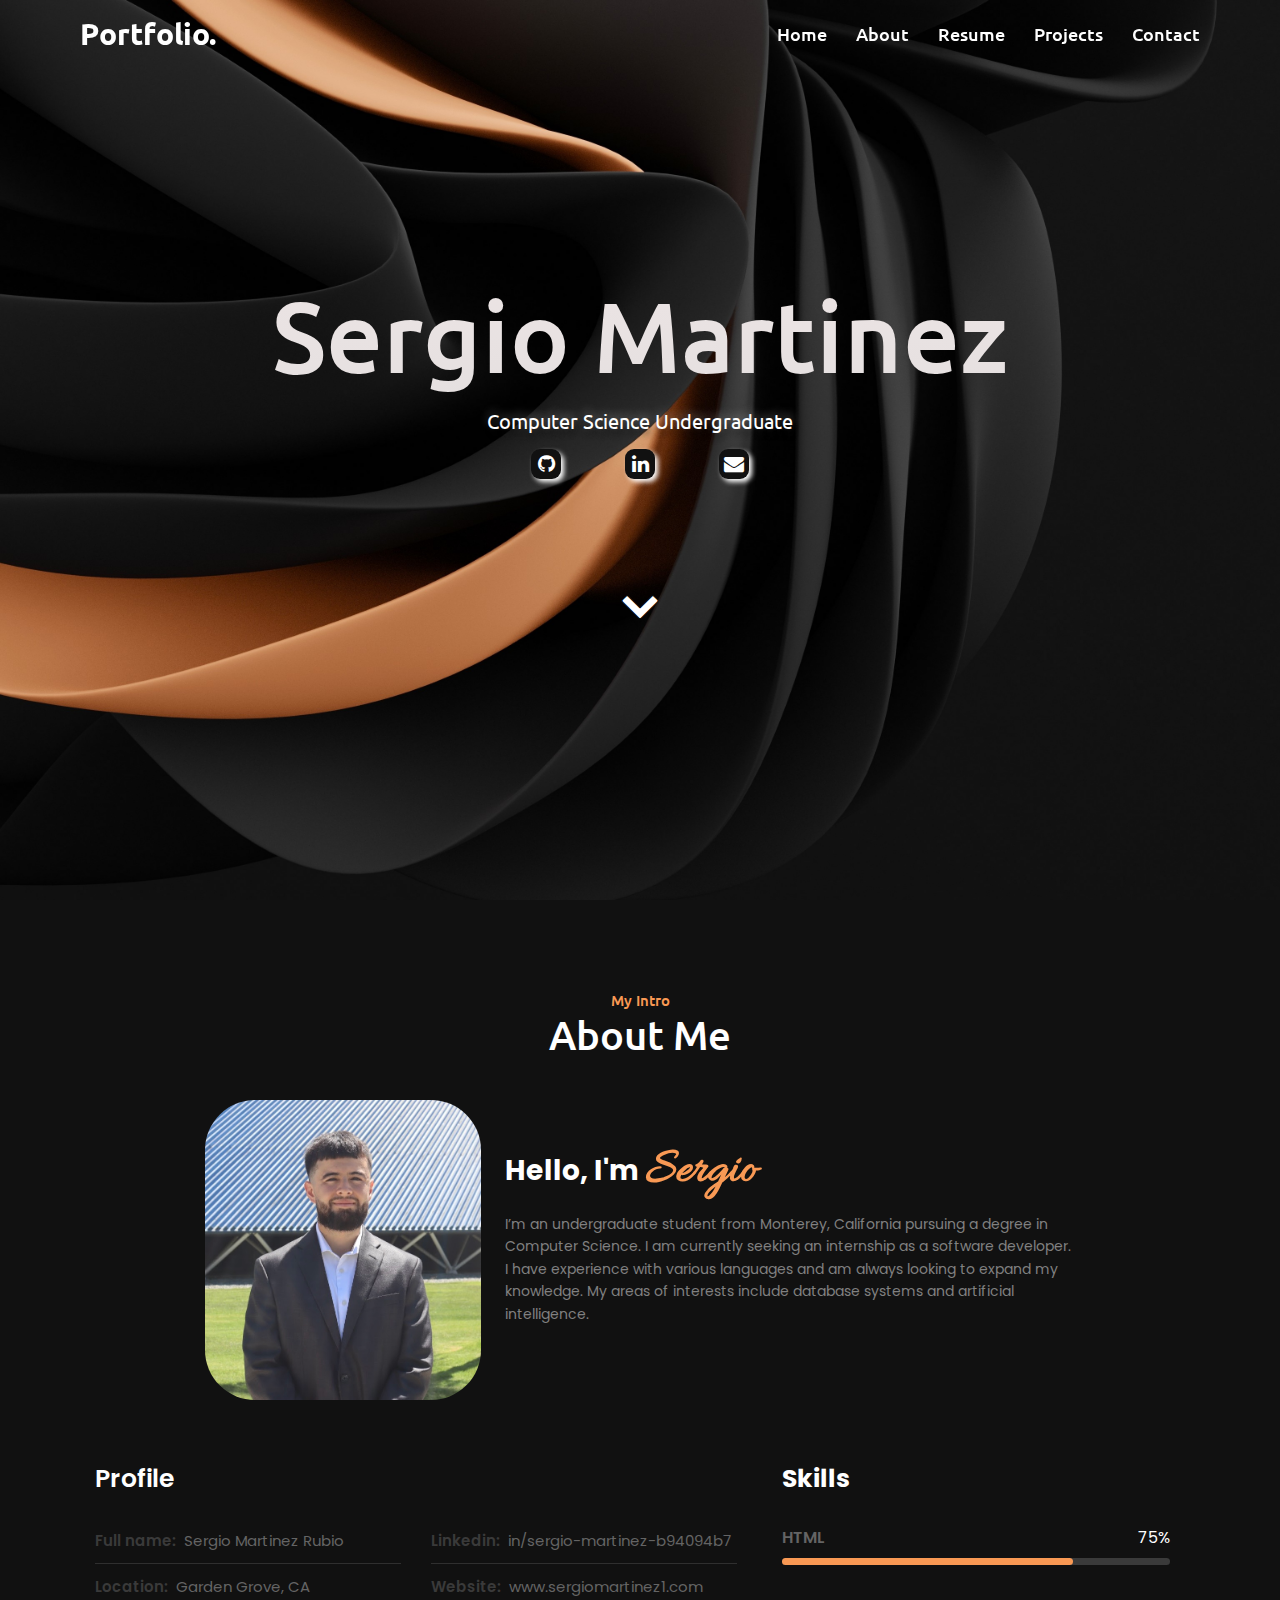
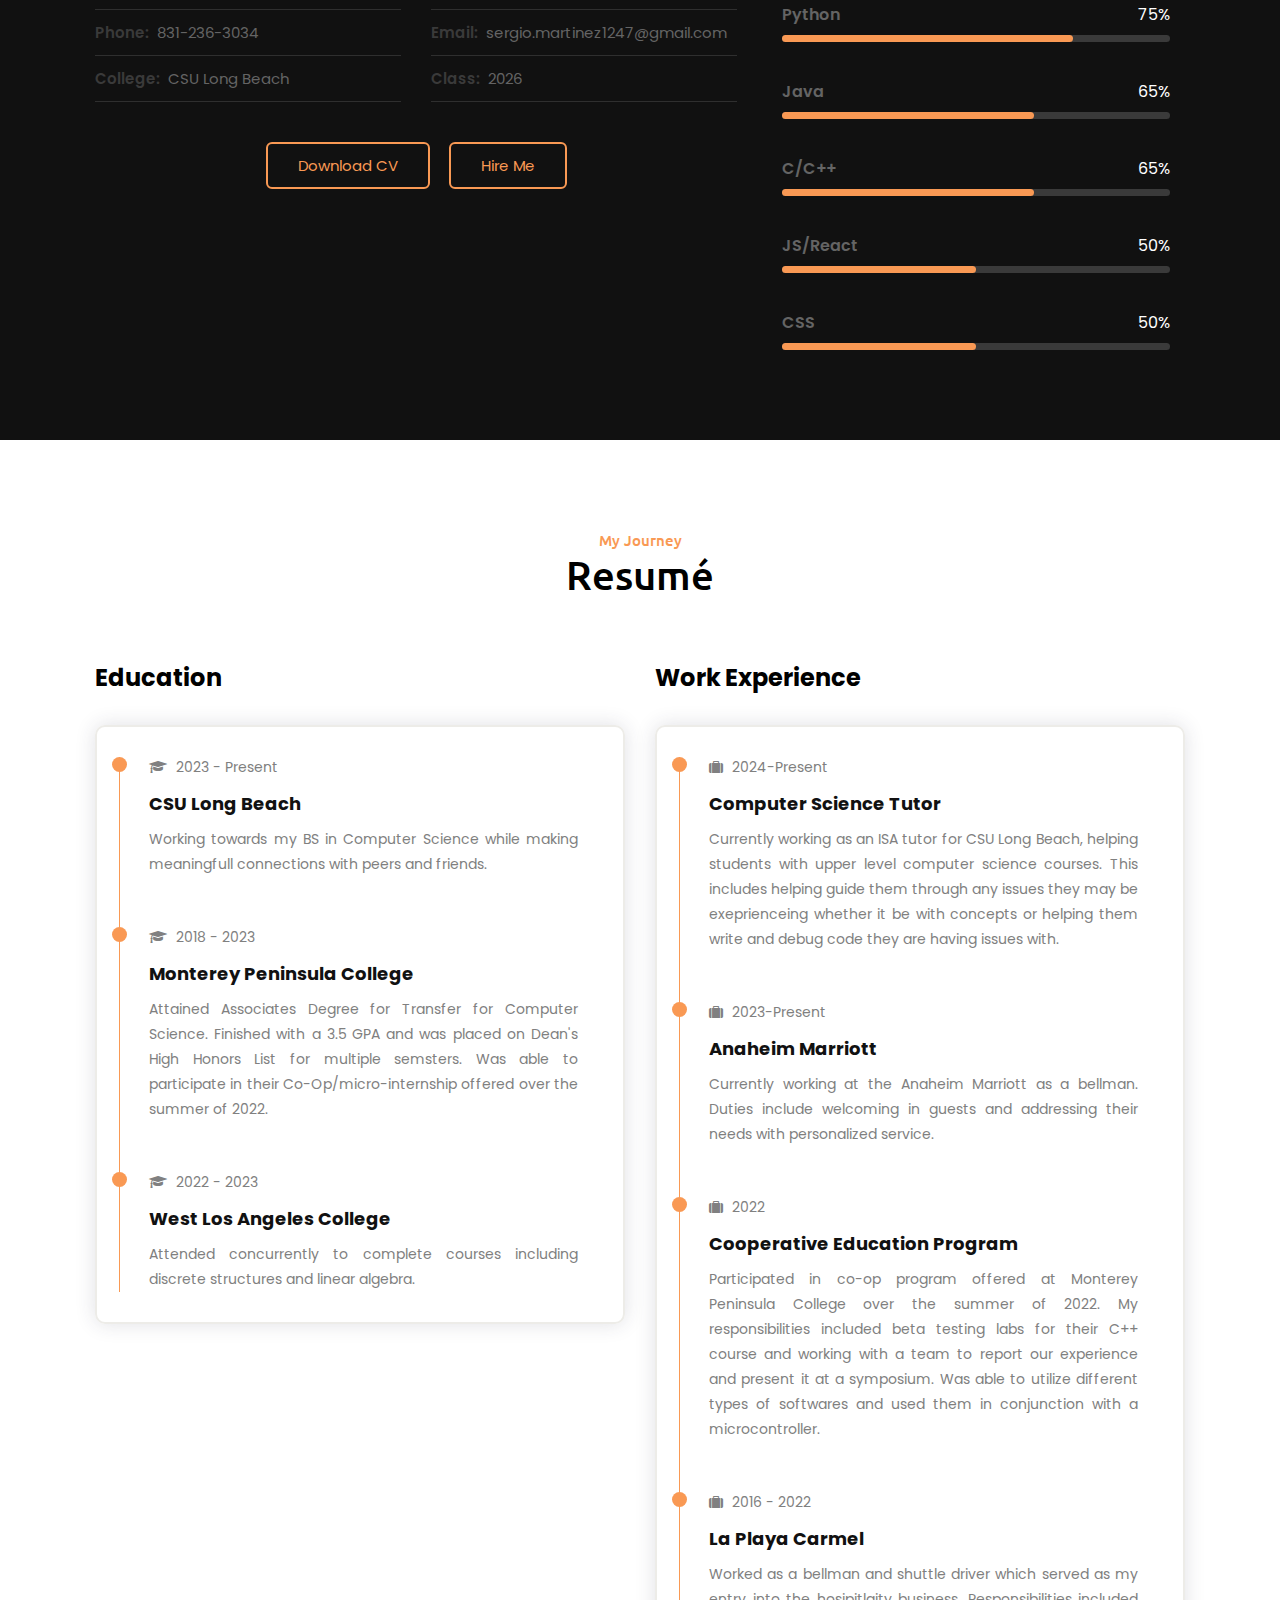
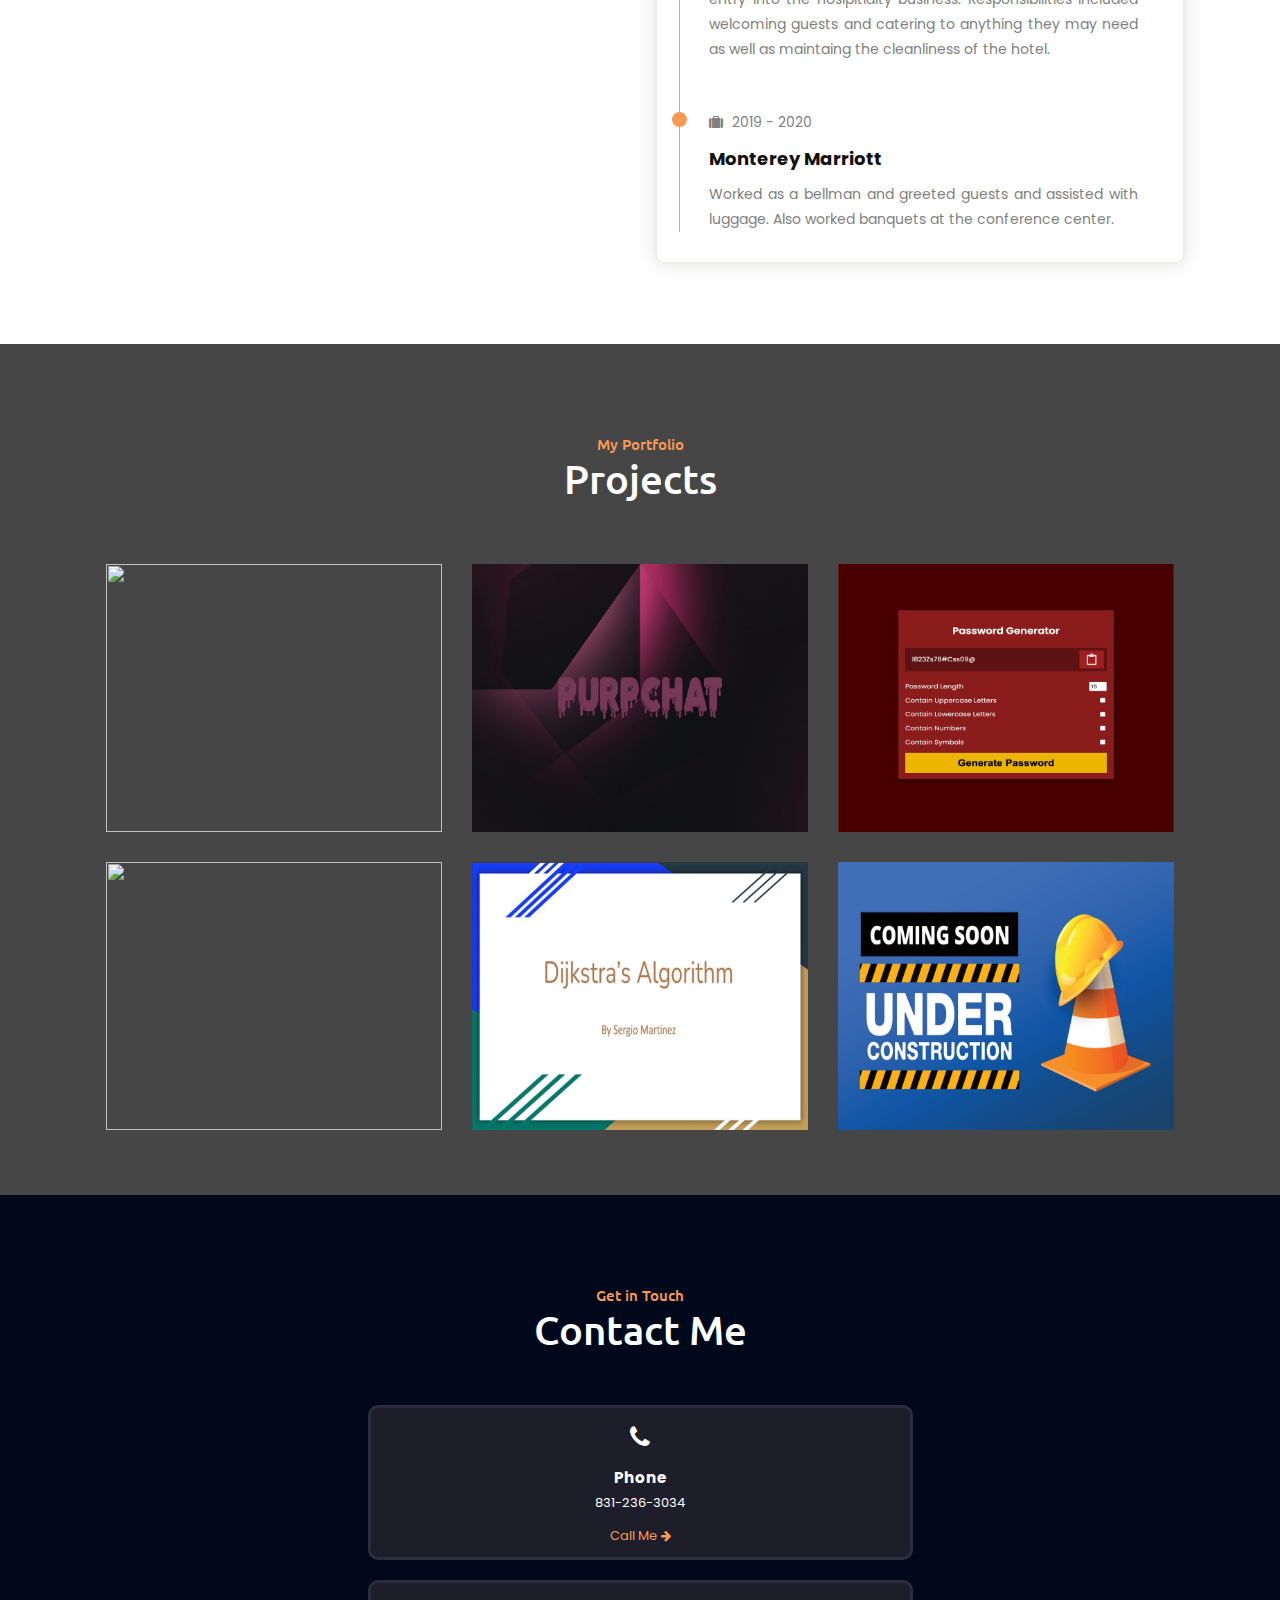
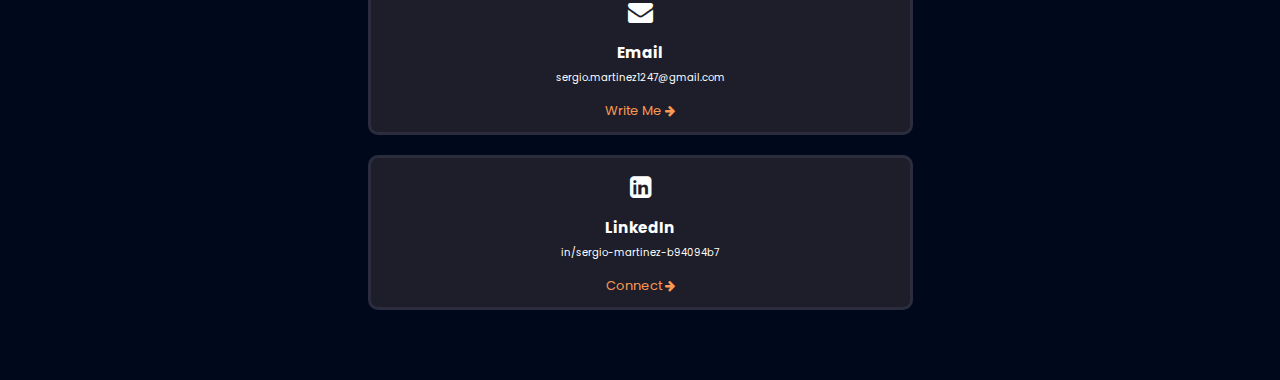
==== commit 84e3700f: "Update index.html" ====
--- a/index.html
+++ b/index.html
@@ -94,7 +94,7 @@
                                 <p>Linkedin: <span>in/sergio-martinez-b94094b7</span></p>
                             </div>
                         <div class="info-item padd15">
-                            <p>Located: <span>Garden Grove, CA</span></p>
+                            <p>Location: <span>Garden Grove, CA</span></p>
                         </div>
                         <div class="info-item padd15">
                             <p>Website: <span>www.sergiomartinez1.com</span></p>
@@ -109,7 +109,7 @@
                             <p>College: <span>CSU Long Beach</span></p>
                         </div>
                         <div class="info-item padd15">
-                            <p>Class: <span>2025</span></p>
+                            <p>Class: <span>2026</span></p>
                         </div>
 
 
